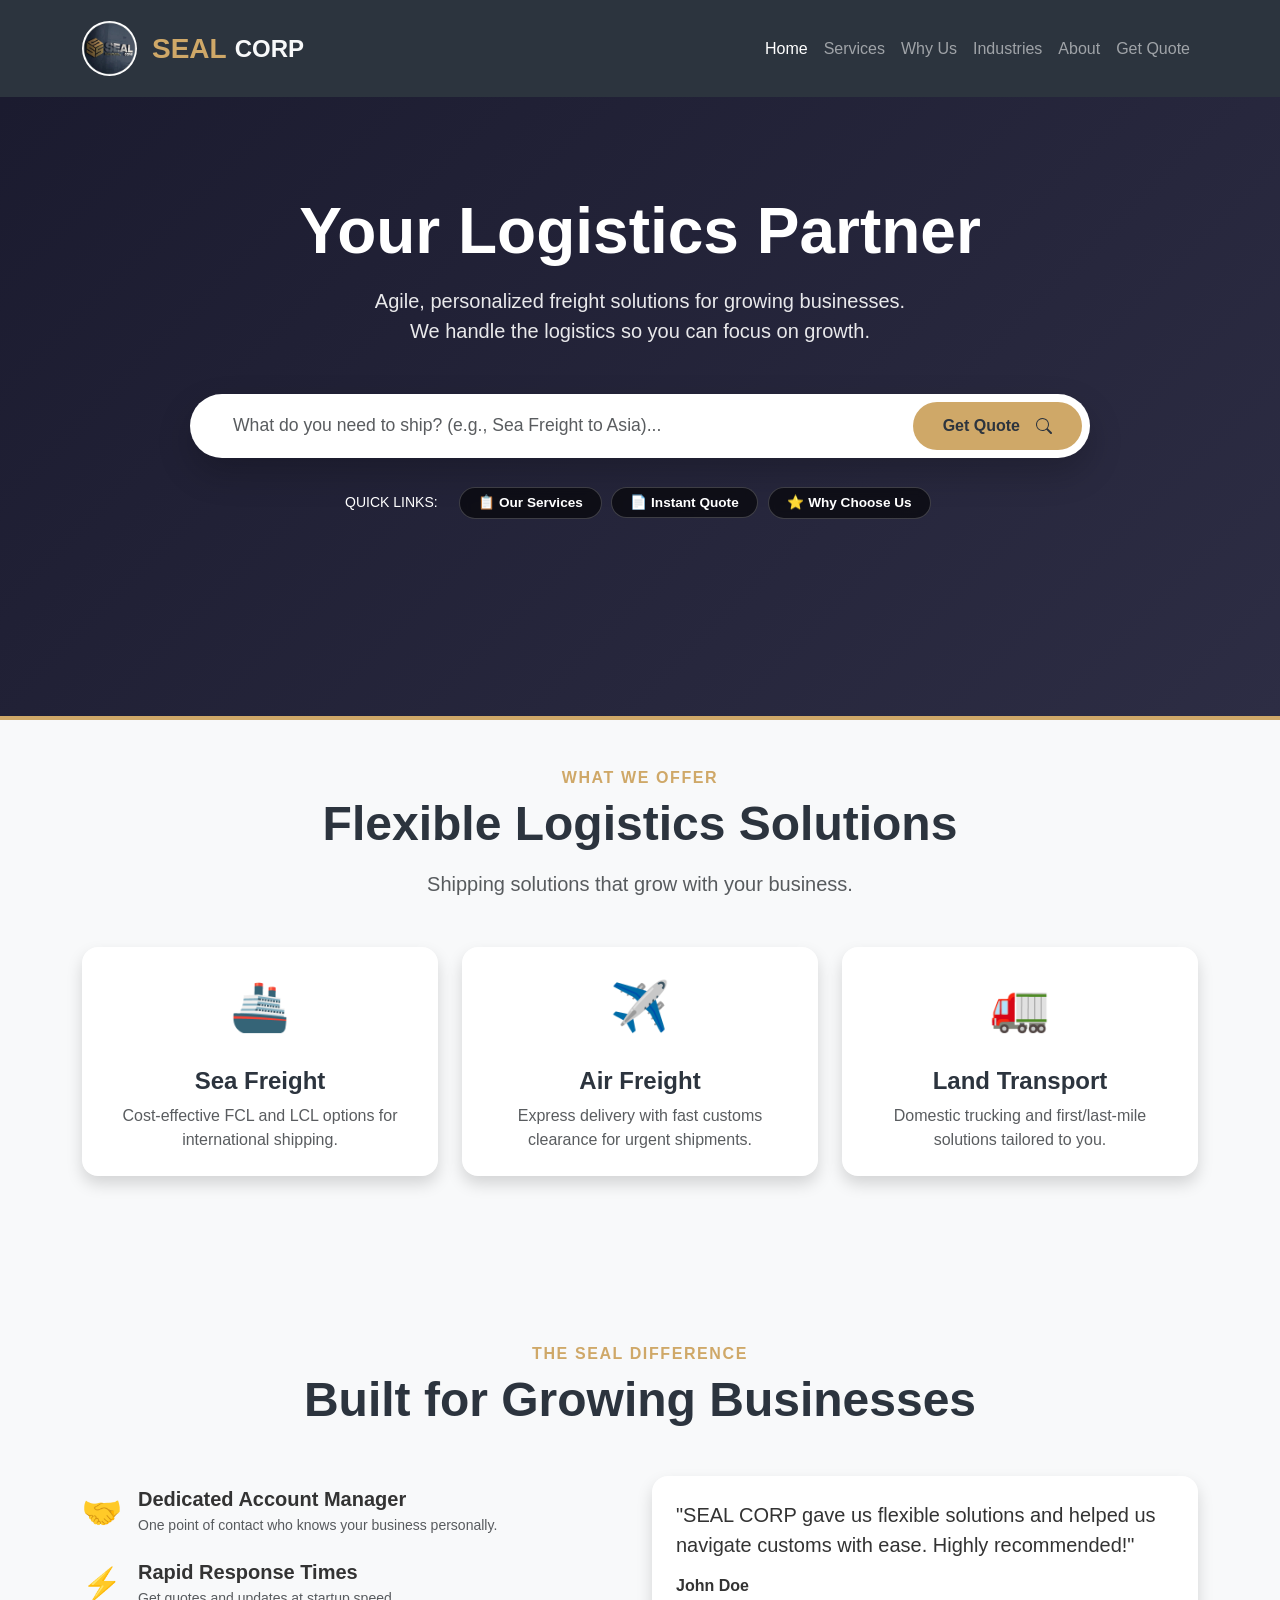
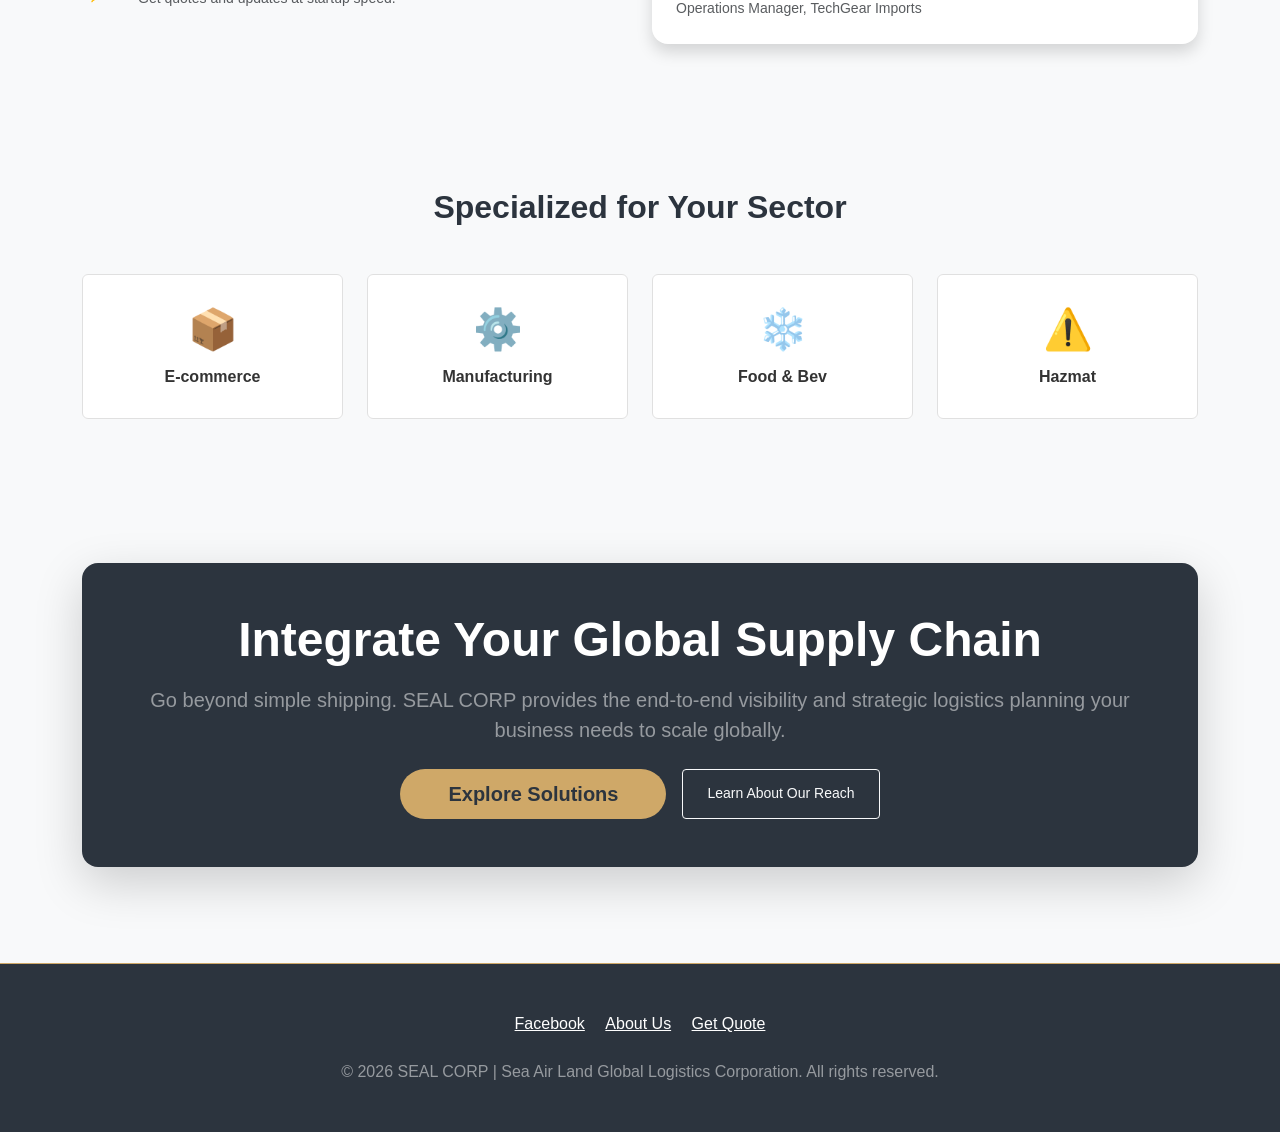
==== index.html @ 5badd935 "First upload of SEAL CORP website" ====
<!DOCTYPE html>
<html lang="en">
<head>
    <meta charset="UTF-8">
    <meta name="viewport" content="width=device-width, initial-scale=1.0">
    <title>SEAL CORP | Sea Air Land Global Logistics</title>
    
    <link href="https://cdn.jsdelivr.net/npm/bootstrap@5.3.0/dist/css/bootstrap.min.css" rel="stylesheet">
    <link rel="stylesheet" href="sealstyle.css">
    <link href="https://unpkg.com/aos@2.3.1/dist/aos.css" rel="stylesheet">
</head>
<body>

    <nav class="navbar navbar-expand-lg navbar-dark bg-seal-dark py-3 fixed-top" id="mainNav">
        <div class="container">
            <a class="navbar-brand fw-bold d-flex align-items-center" href="index.html">
                <img src="sealcorplogo.jpg" alt="SEAL Corp Logo">
                <span class="text-gold fs-3">SEAL</span> <span class="ms-2 text-light fs-4">CORP</span>
            </a>
            <button class="navbar-toggler" type="button" data-bs-toggle="collapse" data-bs-target="#navbarNav">
                <span class="navbar-toggler-icon"></span>
            </button>
            <div class="collapse navbar-collapse" id="navbarNav">
                <ul class="navbar-nav ms-auto">
                    <li class="nav-item"><a class="nav-link active" href="index.html">Home</a></li>
                    <li class="nav-item"><a class="nav-link" href="#services">Services</a></li>
                    <li class="nav-item"><a class="nav-link" href="#why-us">Why Us</a></li>
                    <li class="nav-item"><a class="nav-link" href="#industries">Industries</a></li>
                    <li class="nav-item"><a class="nav-link" href="about.html">About</a></li>
                    <li class="nav-item"><a class="nav-link" href="request.html">Get Quote</a></li>
                </ul>
            </div>
        </div>
    </nav>

    <header class="hero-section" style="min-height: 80vh; display: flex; align-items: center;">
        <div class="hero-particles"></div>
        <div class="container text-center">
            <h1 class="display-3 fw-bold mb-3 text-white" data-aos="fade-up" data-aos-duration="1000">Your  Logistics Partner</h1>
            <p class="lead mb-5 text-white" style="opacity: 0.9;" data-aos="fade-up" data-aos-delay="200">Agile, personalized freight solutions for growing businesses. <br> We handle the logistics so you can focus on growth.</p>
            
            <div class="hero-search-container" data-aos="zoom-in" data-aos-delay="400">
                <div class="search-box-wrapper">
                    <input type="text" class="form-control search-input" placeholder="What do you need to ship? (e.g., Sea Freight to Asia)...">
                    <button class="btn btn-gold btn-search" type="button" onclick="window.location.href='request.html'">
                        <span>Get Quote</span>
                        <svg xmlns="http://www.w3.org/2000/svg" width="16" height="16" fill="currentColor" viewBox="0 0 16 16" class="ms-2">
                            <path d="M11.742 10.344a6.5 6.5 0 1 0-1.397 1.398h-.001c.03.04.062.078.098.115l3.85 3.85a1 1 0 0 0 1.415-1.414l-3.85-3.85a1.007 1.007 0 0 0-.115-.1zM12 6.5a5.5 5.5 0 1 1-11 0 5.5 5.5 0 0 1 11 0z"/>
                        </svg>
                    </button>
                </div>
                
                <div class="popular-searches d-flex flex-wrap align-items-center justify-content-center mt-4" data-aos="fade-up" data-aos-delay="600">
                    <span class="quick-links-label small me-3">QUICK LINKS:</span>
                    <a href="#services" class="badge rounded-pill popular-pill">📋 Our Services</a>
                    <a href="request.html" class="badge rounded-pill popular-pill">📄 Instant Quote</a>
                    <a href="#why-us" class="badge rounded-pill popular-pill">⭐ Why Choose Us</a>
                </div>
            </div>
        </div>
    </header>

    <section id="services" class="container services-container mb-5 py-5">
        <div class="text-center mb-5" data-aos="fade-up">
            <h6 class="text-gold text-uppercase tracking-wide fw-bold mb-2">What We Offer</h6>
            <h2 class="fw-bold display-5" style="color: var(--seal-dark);">Flexible Logistics Solutions</h2>
            <p class="text-muted fs-5 mt-3">Shipping solutions that grow with your business.</p>
        </div>
        
        <div class="row text-center g-4">
            <div class="col-md-4 mb-4" data-aos="fade-up" data-aos-delay="100">
                <div class="card h-100 border-0 shadow service-card p-4 bg-white">
                    <div class="service-icon-wrapper">
                        <div class="service-icon">🚢</div>
                        <div class="service-icon-bg"></div>
                    </div>
                    <h4 class="card-title fw-bold mt-4" style="color: var(--seal-dark);">Sea Freight</h4>
                    <p class="card-text text-muted">Cost-effective FCL and LCL options for international shipping.</p>
                </div>
            </div>
            <div class="col-md-4 mb-4" data-aos="fade-up" data-aos-delay="200">
                <div class="card h-100 border-0 shadow service-card p-4 bg-white">
                    <div class="service-icon-wrapper">
                        <div class="service-icon">✈️</div>
                        <div class="service-icon-bg"></div>
                    </div>
                    <h4 class="card-title fw-bold mt-4" style="color: var(--seal-dark);">Air Freight</h4>
                    <p class="card-text text-muted">Express delivery with fast customs clearance for urgent shipments.</p>
                </div>
            </div>
            <div class="col-md-4 mb-4" data-aos="fade-up" data-aos-delay="300">
                <div class="card h-100 border-0 shadow service-card p-4 bg-white">
                    <div class="service-icon-wrapper">
                        <div class="service-icon">🚛</div>
                        <div class="service-icon-bg"></div>
                    </div>
                    <h4 class="card-title fw-bold mt-4" style="color: var(--seal-dark);">Land Transport</h4>
                    <p class="card-text text-muted">Domestic trucking and first/last-mile solutions tailored to you.</p>
                </div>
            </div>
        </div>
    </section>

    <section id="why-us" class="py-5 mb-5 bg-light">
        <div class="container">
            <div class="text-center mb-5" data-aos="fade-up">
                <h6 class="text-gold text-uppercase tracking-wide fw-bold mb-2">The SEAL Difference</h6>
                <h2 class="fw-bold display-5" style="color: var(--seal-dark);">Built for Growing Businesses</h2>
            </div>
            
            <div class="row g-4 align-items-center">
                <div class="col-lg-6">
                    <div class="why-item mb-4" data-aos="fade-right" data-aos-delay="100">
                        <div class="d-flex align-items-center">
                            <div class="why-icon fs-2 me-3">🤝</div>
                            <div>
                                <h5 class="fw-bold mb-1">Dedicated Account Manager</h5>
                                <p class="text-muted mb-0 small">One point of contact who knows your business personally.</p>
                            </div>
                        </div>
                    </div>
                    <div class="why-item mb-4" data-aos="fade-right" data-aos-delay="200">
                        <div class="d-flex align-items-center">
                            <div class="why-icon fs-2 me-3">⚡</div>
                            <div>
                                <h5 class="fw-bold mb-1">Rapid Response Times</h5>
                                <p class="text-muted mb-0 small">Get quotes and updates at startup speed.</p>
                            </div>
                        </div>
                    </div>
                </div>
                <div class="col-lg-6" data-aos="fade-left">
                    <div class="testimonial-card bg-white p-4 rounded-4 shadow">
                        <p class="lead italic">"SEAL CORP gave us flexible solutions and helped us navigate customs with ease. Highly recommended!"</p>
                        <h6 class="fw-bold mb-0 mt-3">John Doe</h6>
                        <small class="text-muted">Operations Manager, TechGear Imports</small>
                    </div>
                </div>
            </div>
        </div>
    </section>

    <section id="industries" class="container py-5 mb-5">
        <div class="text-center mb-5" data-aos="fade-up">
            <h2 class="fw-bold" style="color: var(--seal-dark);">Specialized for Your Sector</h2>
        </div>
        <div class="row g-4">
            <div class="col-md-3" data-aos="fade-up" data-aos-delay="100">
                <div class="p-4 bg-white border rounded text-center h-100 industry-card">
                    <div class="fs-1 mb-2">📦</div>
                    <h6 class="fw-bold">E-commerce</h6>
                </div>
            </div>
            <div class="col-md-3" data-aos="fade-up" data-aos-delay="200">
                <div class="p-4 bg-white border rounded text-center h-100 industry-card">
                    <div class="fs-1 mb-2">⚙️</div>
                    <h6 class="fw-bold">Manufacturing</h6>
                </div>
            </div>
            <div class="col-md-3" data-aos="fade-up" data-aos-delay="300">
                <div class="p-4 bg-white border rounded text-center h-100 industry-card">
                    <div class="fs-1 mb-2">❄️</div>
                    <h6 class="fw-bold">Food & Bev</h6>
                </div>
            </div>
            <div class="col-md-3" data-aos="fade-up" data-aos-delay="400">
                <div class="p-4 bg-white border rounded text-center h-100 industry-card">
                    <div class="fs-1 mb-2">⚠️</div>
                    <h6 class="fw-bold">Hazmat</h6>
                </div>
            </div>
        </div>
    </section>

    <section class="container py-5 mb-5">
        <div class="bg-seal-dark text-white p-5 rounded-4 text-center shadow-lg" data-aos="zoom-in">
            <h2 class="fw-bold display-5 mb-3">Integrate Your Global Supply Chain</h2>
            <p class="lead mb-4 text-white-50">Go beyond simple shipping. SEAL CORP provides the end-to-end visibility and strategic logistics planning your business needs to scale globally.</p>
            <div class="d-flex gap-3 justify-content-center flex-wrap">
                <a href="request.html" class="btn btn-gold btn-lg px-5">Explore Solutions</a>
                <a href="about.html" class="btn btn-outline-light btn-sm px-4 d-flex align-items-center">Learn About Our Reach</a>
            </div>
        </div>
    </section>

    <footer class="bg-seal-dark text-white py-5 border-top" style="border-color: var(--seal-gold) !important;">
        <div class="container text-center">
            <div class="mb-4">
                <a href="https://www.facebook.com/profile.php?id=61558615297656" target="_blank" class="text-white mx-2">Facebook</a>
                <a href="about.html" class="text-white mx-2">About Us</a>
                <a href="request.html" class="text-white mx-2">Get Quote</a>
            </div>
            <p class="mb-0 text-white-50">&copy; 2026 SEAL CORP | Sea Air Land Global Logistics Corporation. All rights reserved.</p>
        </div>
    </footer>

    <script src="https://cdn.jsdelivr.net/npm/bootstrap@5.3.0/dist/js/bootstrap.bundle.min.js"></script>
    <script src="https://unpkg.com/aos@2.3.1/dist/aos.js"></script>
    <script>
        AOS.init({ duration: 800, once: true });
        
        window.addEventListener('scroll', () => {
            const nav = document.getElementById('mainNav');
            if (window.scrollY > 50) {
                nav.style.backgroundColor = "rgba(44, 52, 62, 0.95)";
                nav.style.backdropFilter = "blur(10px)";
            } else {
                nav.style.backgroundColor = "transparent";
            }
        });
    </script>
</body>
</html>
---- sealstyle.css ----
/* =========================================
   1. CORE BRAND & GLOBAL STYLES
   ========================================= */
:root {
    --seal-gold: #cfa868;
    --seal-dark: #2c343e;
    --seal-silver: #e0e0e0;
    --seal-bg: #f8f9fa;
}

body {
    font-family: 'Segoe UI', Tahoma, Geneva, Verdana, sans-serif;
    background-color: var(--seal-bg);
    color: #333;
}

.bg-seal-dark { background-color: var(--seal-dark) !important; }
.text-gold { color: var(--seal-gold) !important; }

/* Buttons */
.btn-gold {
    background-color: var(--seal-gold);
    color: var(--seal-dark);
    font-weight: bold;
    border: none;
    border-radius: 50px;
    padding: 10px 25px;
    transition: all 0.3s ease;
}

.btn-gold:hover {
    background-color: #b89255;
    color: var(--seal-dark);
    transform: translateY(-2px);
}

/* Navigation */
.navbar-brand img {
    height: 55px; 
    margin-right: 15px;
    border-radius: 50%;
}

/* =========================================
   2. HERO & SEARCH SECTION (Consolidated)
   ========================================= */
.hero-section {
    position: relative;
    min-height: 80vh;
    display: flex;
    align-items: center;
    justify-content: center;
    background: linear-gradient(135deg, #1a1a2e 0%, #2d2d44 100%);
    border-bottom: 4px solid var(--seal-gold);
    color: white;
}

.hero-search-container {
    max-width: 900px;
    margin: 0 auto;
}

.search-box-wrapper {
    background-color: white;
    padding: 8px;
    border-radius: 80px;
    box-shadow: 0 15px 35px rgba(0,0,0,0.2);
    display: flex;
    align-items: center;
}

.search-box-wrapper input {
    border: none;
    box-shadow: none;
    padding-left: 35px;
    font-size: 1.1rem;
    flex: 1;
}

.btn-search {
    background-color: var(--seal-gold);
    color: var(--seal-dark);
    border: none;
    border-radius: 60px;
    padding: 12px 30px;
    font-weight: 700;
    display: flex;
    align-items: center;
    gap: 8px;
}

/* Quick Links (Popular Searches) */
.popular-pill {
    background-color: rgba(0, 0, 0, 0.6);
    color: white !important;
    border: 1px solid rgba(255, 255, 255, 0.2);
    text-decoration: none;
    padding: 8px 18px;
    margin: 5px;
    font-size: 0.85rem;
    font-weight: 600;
    border-radius: 50px;
    transition: all 0.3s ease;
    backdrop-filter: blur(5px);
}

.popular-pill:hover {
    background-color: var(--seal-gold);
    color: var(--seal-dark) !important;
}

/* =========================================
   3. SHARED COMPONENT STYLES
   ========================================= */

/* Service Cards */
.service-card {
    transition: all 0.3s ease;
    border-radius: 16px;
    border-top: 4px solid var(--seal-gold);
}

.service-card:hover {
    transform: translateY(-10px);
    box-shadow: 0 20px 40px rgba(0, 0, 0, 0.1) !important;
}

.service-icon {
    font-size: 3rem;
    color: var(--seal-gold);
}

/* Industry Cards */
.industry-card {
    transition: all 0.3s ease;
    border: 1px solid #e0e0e0 !important;
}

.industry-card:hover {
    border-color: var(--seal-gold) !important;
    background-color: #fff;
    transform: translateY(-5px);
}

/* Process Section */
.step-number {
    width: 50px;
    height: 50px;
    background: var(--seal-gold);
    color: var(--seal-dark);
    border-radius: 50%;
    display: flex;
    align-items: center;
    justify-content: center;
    font-weight: 800;
    margin: 0 auto 1rem;
}

/* Forms (Request Page) */
.inquiry-section {
    background-color: white;
    border-radius: 12px;
    box-shadow: 0 10px 30px rgba(0,0,0,0.05);
    border-left: 5px solid var(--seal-gold);
}

/* =========================================
   4. ANIMATIONS & UTILITIES
   ========================================= */
@keyframes fadeInUp {
    from { opacity: 0; transform: translateY(30px); }
    to { opacity: 1; transform: translateY(0); }
}

.animate-fade-up {
    animation: fadeInUp 0.8s ease forwards;
    opacity: 0; 
}

.delay-1 { animation-delay: 0.2s; }
.delay-2 { animation-delay: 0.4s; }

.tracking-wide { letter-spacing: 0.1em; }
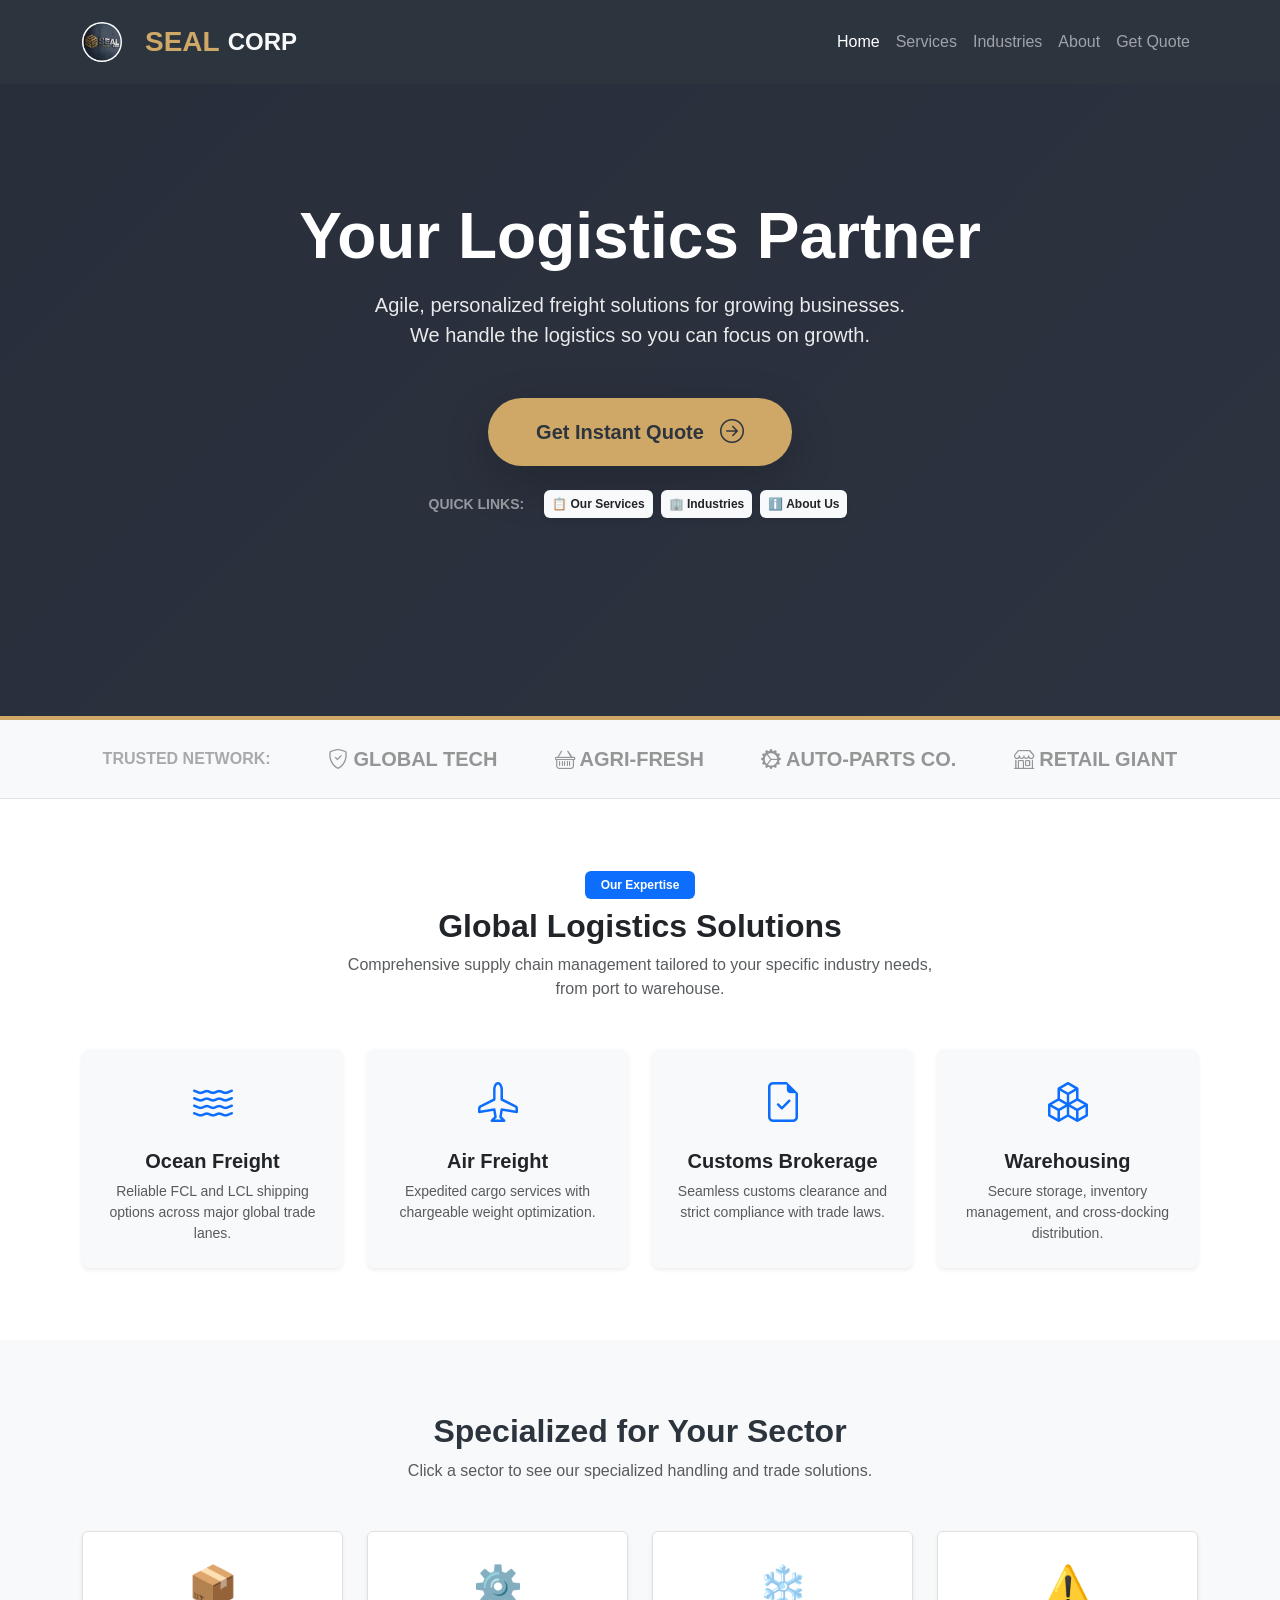
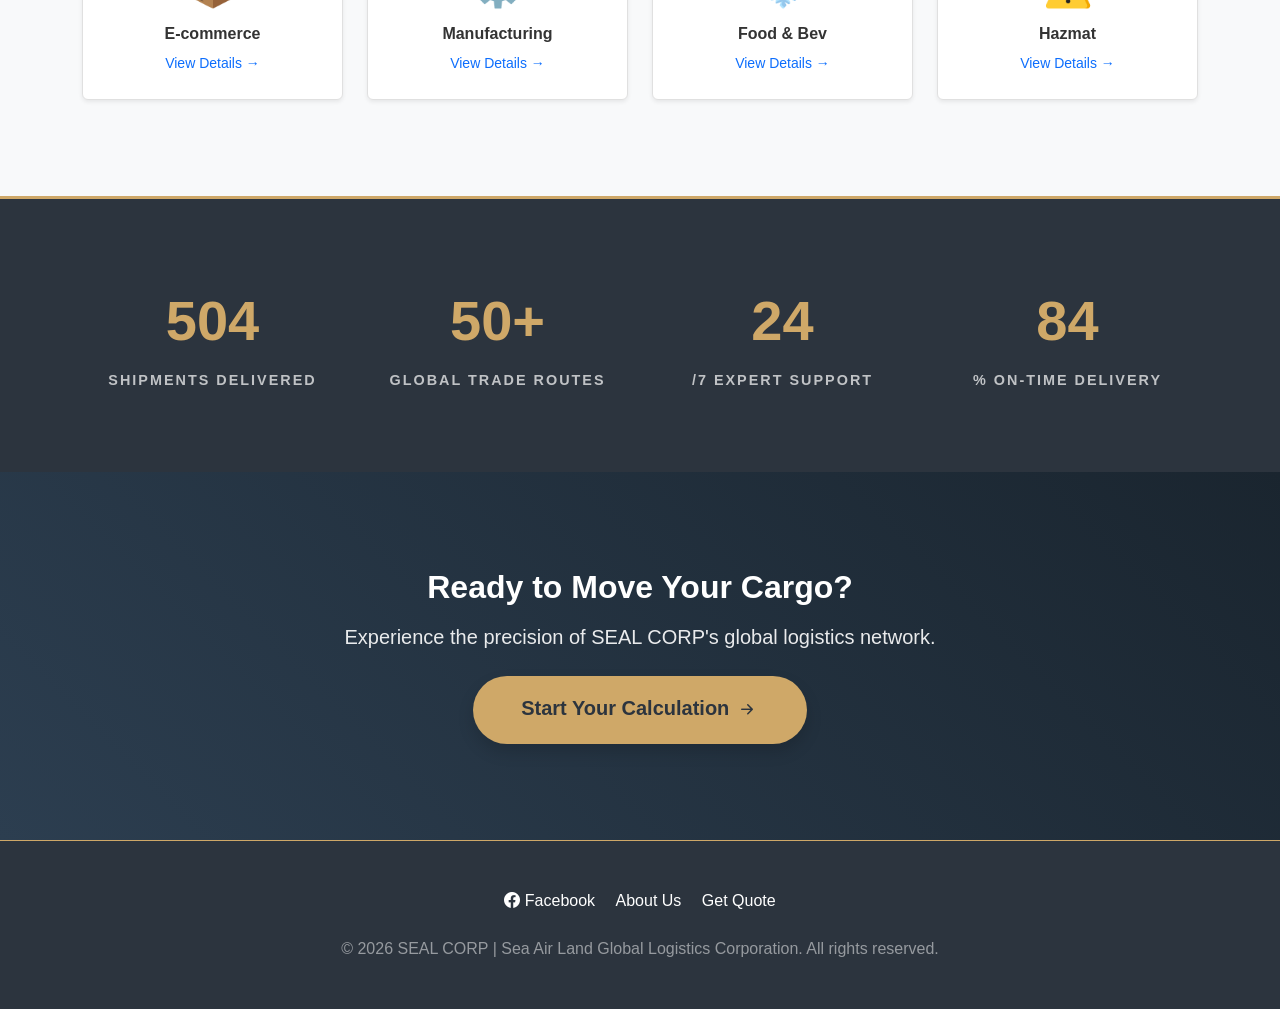
==== commit 236142ad: "Polished UI, updated local image paths, and added media folders" ====
--- a/index.html
+++ b/index.html
@@ -6,16 +6,18 @@
     <title>SEAL CORP | Sea Air Land Global Logistics</title>
     
     <link href="https://cdn.jsdelivr.net/npm/bootstrap@5.3.0/dist/css/bootstrap.min.css" rel="stylesheet">
+    <link rel="stylesheet" href="https://cdn.jsdelivr.net/npm/bootstrap-icons@1.11.1/font/bootstrap-icons.css">
+    <link href="https://unpkg.com/aos@2.3.1/dist/aos.css" rel="stylesheet">
+    
     <link rel="stylesheet" href="sealstyle.css">
-    <link href="https://unpkg.com/aos@2.3.1/dist/aos.css" rel="stylesheet">
 </head>
 <body>
 
     <nav class="navbar navbar-expand-lg navbar-dark bg-seal-dark py-3 fixed-top" id="mainNav">
         <div class="container">
             <a class="navbar-brand fw-bold d-flex align-items-center" href="index.html">
-                <img src="sealcorplogo.jpg" alt="SEAL Corp Logo">
-                <span class="text-gold fs-3">SEAL</span> <span class="ms-2 text-light fs-4">CORP</span>
+                <img src="sealcorplogo.jpg" alt="SEAL Corp Logo" style="height: 40px;">
+                <span class="text-gold fs-3 ms-2">SEAL</span> <span class="ms-2 text-light fs-4">CORP</span>
             </a>
             <button class="navbar-toggler" type="button" data-bs-toggle="collapse" data-bs-target="#navbarNav">
                 <span class="navbar-toggler-icon"></span>
@@ -24,7 +26,6 @@
                 <ul class="navbar-nav ms-auto">
                     <li class="nav-item"><a class="nav-link active" href="index.html">Home</a></li>
                     <li class="nav-item"><a class="nav-link" href="#services">Services</a></li>
-                    <li class="nav-item"><a class="nav-link" href="#why-us">Why Us</a></li>
                     <li class="nav-item"><a class="nav-link" href="#industries">Industries</a></li>
                     <li class="nav-item"><a class="nav-link" href="about.html">About</a></li>
                     <li class="nav-item"><a class="nav-link" href="request.html">Get Quote</a></li>
@@ -33,172 +34,334 @@
         </div>
     </nav>
 
-    <header class="hero-section" style="min-height: 80vh; display: flex; align-items: center;">
-        <div class="hero-particles"></div>
-        <div class="container text-center">
-            <h1 class="display-3 fw-bold mb-3 text-white" data-aos="fade-up" data-aos-duration="1000">Your  Logistics Partner</h1>
-            <p class="lead mb-5 text-white" style="opacity: 0.9;" data-aos="fade-up" data-aos-delay="200">Agile, personalized freight solutions for growing businesses. <br> We handle the logistics so you can focus on growth.</p>
+    <header class="hero-section">
+        <video autoplay loop muted playsinline class="hero-video">
+            <source src="videos/cargovid.mp4" type="video/mp4">
+        </video>
+        <div class="video-overlay"></div>
+
+        <div class="container text-center hero-content">
+            <h1 class="display-3 fw-bold mb-3 text-white" data-aos="fade-up" data-aos-duration="1000">Your Logistics Partner</h1>
+            <p class="lead mb-5 text-white" style="opacity: 0.9;" data-aos="fade-up" data-aos-delay="200">
+                Agile, personalized freight solutions for growing businesses. <br> We handle the logistics so you can focus on growth.
+            </p>
             
             <div class="hero-search-container" data-aos="zoom-in" data-aos-delay="400">
-                <div class="search-box-wrapper">
-                    <input type="text" class="form-control search-input" placeholder="What do you need to ship? (e.g., Sea Freight to Asia)...">
-                    <button class="btn btn-gold btn-search" type="button" onclick="window.location.href='request.html'">
-                        <span>Get Quote</span>
-                        <svg xmlns="http://www.w3.org/2000/svg" width="16" height="16" fill="currentColor" viewBox="0 0 16 16" class="ms-2">
-                            <path d="M11.742 10.344a6.5 6.5 0 1 0-1.397 1.398h-.001c.03.04.062.078.098.115l3.85 3.85a1 1 0 0 0 1.415-1.414l-3.85-3.85a1.007 1.007 0 0 0-.115-.1zM12 6.5a5.5 5.5 0 1 1-11 0 5.5 5.5 0 0 1 11 0z"/>
-                        </svg>
+                <div class="d-flex justify-content-center">
+                    <button class="btn btn-gold btn-lg px-5 py-3 fw-bold shadow-lg rounded-pill d-flex align-items-center" 
+                            type="button" 
+                            onclick="window.location.href='request.html'"
+                            style="font-size: 1.25rem; transition: all 0.3s ease; border: none;">
+                        <span>Get Instant Quote</span>
+                        <i class="bi bi-arrow-right-circle ms-3 fs-4"></i>
                     </button>
                 </div>
                 
                 <div class="popular-searches d-flex flex-wrap align-items-center justify-content-center mt-4" data-aos="fade-up" data-aos-delay="600">
-                    <span class="quick-links-label small me-3">QUICK LINKS:</span>
-                    <a href="#services" class="badge rounded-pill popular-pill">📋 Our Services</a>
-                    <a href="request.html" class="badge rounded-pill popular-pill">📄 Instant Quote</a>
-                    <a href="#why-us" class="badge rounded-pill popular-pill">⭐ Why Choose Us</a>
+                    <span class="small me-3 text-white-50 fw-bold">QUICK LINKS:</span>
+                    <a href="#services" class="badge bg-light text-dark text-decoration-none p-2 mx-1 shadow-sm">📋 Our Services</a>
+                    <a href="#industries" class="badge bg-light text-dark text-decoration-none p-2 mx-1 shadow-sm">🏢 Industries</a>
+                    <a href="about.html" class="badge bg-light text-dark text-decoration-none p-2 mx-1 shadow-sm">ℹ️ About Us</a>
                 </div>
             </div>
         </div>
     </header>
 
-    <section id="services" class="container services-container mb-5 py-5">
-        <div class="text-center mb-5" data-aos="fade-up">
-            <h6 class="text-gold text-uppercase tracking-wide fw-bold mb-2">What We Offer</h6>
-            <h2 class="fw-bold display-5" style="color: var(--seal-dark);">Flexible Logistics Solutions</h2>
-            <p class="text-muted fs-5 mt-3">Shipping solutions that grow with your business.</p>
-        </div>
-        
-        <div class="row text-center g-4">
-            <div class="col-md-4 mb-4" data-aos="fade-up" data-aos-delay="100">
-                <div class="card h-100 border-0 shadow service-card p-4 bg-white">
-                    <div class="service-icon-wrapper">
-                        <div class="service-icon">🚢</div>
-                        <div class="service-icon-bg"></div>
+    <section class="py-4 bg-light border-bottom">
+        <div class="container">
+            <div class="d-flex flex-wrap justify-content-around align-items-center opacity-50">
+                <h6 class="fw-bold text-muted mb-0">TRUSTED NETWORK:</h6>
+                <span class="fs-5 fw-bold ms-3"><i class="bi bi-shield-check"></i> GLOBAL TECH</span>
+                <span class="fs-5 fw-bold ms-3"><i class="bi bi-basket"></i> AGRI-FRESH</span>
+                <span class="fs-5 fw-bold ms-3"><i class="bi bi-gear-wide-connected"></i> AUTO-PARTS CO.</span>
+                <span class="fs-5 fw-bold ms-3"><i class="bi bi-shop"></i> RETAIL GIANT</span>
+            </div>
+        </div>
+    </section>
+
+    <section class="py-5 bg-white" id="services">
+        <div class="container py-4">
+            <div class="text-center mb-5" data-aos="fade-up">
+                <span class="badge bg-primary px-3 py-2 mb-2">Our Expertise</span>
+                <h2 class="fw-bold" style="color: #212529;">Global Logistics Solutions</h2>
+                <p class="text-muted mx-auto" style="max-width: 600px;">
+                    Comprehensive supply chain management tailored to your specific industry needs, from port to warehouse.
+                </p>
+            </div>
+
+            <div class="row g-4">
+                <div class="col-md-6 col-lg-3" data-aos="fade-up" data-aos-delay="100">
+                    <div class="card service-card h-100 p-4 text-center border-0 shadow-sm bg-light">
+                        <i class="bi bi-water service-icon text-primary fs-1 mb-3"></i>
+                        <h5 class="fw-bold">Ocean Freight</h5>
+                        <p class="small text-muted mb-0">Reliable FCL and LCL shipping options across major global trade lanes.</p>
                     </div>
-                    <h4 class="card-title fw-bold mt-4" style="color: var(--seal-dark);">Sea Freight</h4>
-                    <p class="card-text text-muted">Cost-effective FCL and LCL options for international shipping.</p>
-                </div>
-            </div>
-            <div class="col-md-4 mb-4" data-aos="fade-up" data-aos-delay="200">
-                <div class="card h-100 border-0 shadow service-card p-4 bg-white">
-                    <div class="service-icon-wrapper">
-                        <div class="service-icon">✈️</div>
-                        <div class="service-icon-bg"></div>
+                </div>
+                <div class="col-md-6 col-lg-3" data-aos="fade-up" data-aos-delay="200">
+                    <div class="card service-card h-100 p-4 text-center border-0 shadow-sm bg-light">
+                        <i class="bi bi-airplane service-icon text-primary fs-1 mb-3"></i>
+                        <h5 class="fw-bold">Air Freight</h5>
+                        <p class="small text-muted mb-0">Expedited cargo services with chargeable weight optimization.</p>
                     </div>
-                    <h4 class="card-title fw-bold mt-4" style="color: var(--seal-dark);">Air Freight</h4>
-                    <p class="card-text text-muted">Express delivery with fast customs clearance for urgent shipments.</p>
-                </div>
-            </div>
-            <div class="col-md-4 mb-4" data-aos="fade-up" data-aos-delay="300">
-                <div class="card h-100 border-0 shadow service-card p-4 bg-white">
-                    <div class="service-icon-wrapper">
-                        <div class="service-icon">🚛</div>
-                        <div class="service-icon-bg"></div>
+                </div>
+                <div class="col-md-6 col-lg-3" data-aos="fade-up" data-aos-delay="300">
+                    <div class="card service-card h-100 p-4 text-center border-0 shadow-sm bg-light">
+                        <i class="bi bi-file-earmark-check service-icon text-primary fs-1 mb-3"></i>
+                        <h5 class="fw-bold">Customs Brokerage</h5>
+                        <p class="small text-muted mb-0">Seamless customs clearance and strict compliance with trade laws.</p>
                     </div>
-                    <h4 class="card-title fw-bold mt-4" style="color: var(--seal-dark);">Land Transport</h4>
-                    <p class="card-text text-muted">Domestic trucking and first/last-mile solutions tailored to you.</p>
-                </div>
-            </div>
-        </div>
-    </section>
-
-    <section id="why-us" class="py-5 mb-5 bg-light">
-        <div class="container">
-            <div class="text-center mb-5" data-aos="fade-up">
-                <h6 class="text-gold text-uppercase tracking-wide fw-bold mb-2">The SEAL Difference</h6>
-                <h2 class="fw-bold display-5" style="color: var(--seal-dark);">Built for Growing Businesses</h2>
-            </div>
-            
-            <div class="row g-4 align-items-center">
-                <div class="col-lg-6">
-                    <div class="why-item mb-4" data-aos="fade-right" data-aos-delay="100">
-                        <div class="d-flex align-items-center">
-                            <div class="why-icon fs-2 me-3">🤝</div>
-                            <div>
-                                <h5 class="fw-bold mb-1">Dedicated Account Manager</h5>
-                                <p class="text-muted mb-0 small">One point of contact who knows your business personally.</p>
-                            </div>
-                        </div>
+                </div>
+                <div class="col-md-6 col-lg-3" data-aos="fade-up" data-aos-delay="400">
+                    <div class="card service-card h-100 p-4 text-center border-0 shadow-sm bg-light">
+                        <i class="bi bi-boxes service-icon text-primary fs-1 mb-3"></i>
+                        <h5 class="fw-bold">Warehousing</h5>
+                        <p class="small text-muted mb-0">Secure storage, inventory management, and cross-docking distribution.</p>
                     </div>
-                    <div class="why-item mb-4" data-aos="fade-right" data-aos-delay="200">
-                        <div class="d-flex align-items-center">
-                            <div class="why-icon fs-2 me-3">⚡</div>
-                            <div>
-                                <h5 class="fw-bold mb-1">Rapid Response Times</h5>
-                                <p class="text-muted mb-0 small">Get quotes and updates at startup speed.</p>
-                            </div>
-                        </div>
-                    </div>
-                </div>
-                <div class="col-lg-6" data-aos="fade-left">
-                    <div class="testimonial-card bg-white p-4 rounded-4 shadow">
-                        <p class="lead italic">"SEAL CORP gave us flexible solutions and helped us navigate customs with ease. Highly recommended!"</p>
-                        <h6 class="fw-bold mb-0 mt-3">John Doe</h6>
-                        <small class="text-muted">Operations Manager, TechGear Imports</small>
-                    </div>
-                </div>
-            </div>
-        </div>
-    </section>
-
-    <section id="industries" class="container py-5 mb-5">
+                </div>
+            </div>
+        </div>
+    </section>
+
+    
+
+    <section id="industries" class="container py-5 mb-5 mt-4">
         <div class="text-center mb-5" data-aos="fade-up">
             <h2 class="fw-bold" style="color: var(--seal-dark);">Specialized for Your Sector</h2>
-        </div>
+            <p class="text-muted">Click a sector to see our specialized handling and trade solutions.</p>
+        </div>
+        
         <div class="row g-4">
             <div class="col-md-3" data-aos="fade-up" data-aos-delay="100">
-                <div class="p-4 bg-white border rounded text-center h-100 industry-card">
+                <div class="p-4 bg-white border rounded text-center h-100 industry-card shadow-sm" 
+                     data-bs-toggle="modal" 
+                     data-bs-target="#ecommerceModal">
                     <div class="fs-1 mb-2">📦</div>
                     <h6 class="fw-bold">E-commerce</h6>
-                </div>
-            </div>
+                    <small class="text-primary">View Details &rarr;</small>
+                </div>
+            </div>
+
             <div class="col-md-3" data-aos="fade-up" data-aos-delay="200">
-                <div class="p-4 bg-white border rounded text-center h-100 industry-card">
+                <div class="p-4 bg-white border rounded text-center h-100 industry-card shadow-sm" 
+                     data-bs-toggle="modal" 
+                     data-bs-target="#mfgModal">
                     <div class="fs-1 mb-2">⚙️</div>
                     <h6 class="fw-bold">Manufacturing</h6>
-                </div>
-            </div>
+                    <small class="text-primary">View Details &rarr;</small>
+                </div>
+            </div>
+
             <div class="col-md-3" data-aos="fade-up" data-aos-delay="300">
-                <div class="p-4 bg-white border rounded text-center h-100 industry-card">
+                <div class="p-4 bg-white border rounded text-center h-100 industry-card shadow-sm" 
+                     data-bs-toggle="modal" 
+                     data-bs-target="#foodModal">
                     <div class="fs-1 mb-2">❄️</div>
                     <h6 class="fw-bold">Food & Bev</h6>
-                </div>
-            </div>
+                    <small class="text-primary">View Details &rarr;</small>
+                </div>
+            </div>
+
             <div class="col-md-3" data-aos="fade-up" data-aos-delay="400">
-                <div class="p-4 bg-white border rounded text-center h-100 industry-card">
+                <div class="p-4 bg-white border rounded text-center h-100 industry-card shadow-sm" 
+                     data-bs-toggle="modal" 
+                     data-bs-target="#hazmatModal">
                     <div class="fs-1 mb-2">⚠️</div>
                     <h6 class="fw-bold">Hazmat</h6>
-                </div>
-            </div>
-        </div>
-    </section>
-
-    <section class="container py-5 mb-5">
-        <div class="bg-seal-dark text-white p-5 rounded-4 text-center shadow-lg" data-aos="zoom-in">
-            <h2 class="fw-bold display-5 mb-3">Integrate Your Global Supply Chain</h2>
-            <p class="lead mb-4 text-white-50">Go beyond simple shipping. SEAL CORP provides the end-to-end visibility and strategic logistics planning your business needs to scale globally.</p>
-            <div class="d-flex gap-3 justify-content-center flex-wrap">
-                <a href="request.html" class="btn btn-gold btn-lg px-5">Explore Solutions</a>
-                <a href="about.html" class="btn btn-outline-light btn-sm px-4 d-flex align-items-center">Learn About Our Reach</a>
-            </div>
+                    <small class="text-primary">View Details &rarr;</small>
+                </div>
+            </div>
+        </div>
+    </section>
+
+    <section class="stats-section">
+        <div class="container">
+            <div class="row g-4 text-center">
+                <div class="col-md-3" data-aos="fade-up">
+                    <span class="stat-number" data-target="1200">0</span>
+                    <span class="stat-label">Shipments Delivered</span>
+                </div>
+                <div class="col-md-3" data-aos="fade-up" data-aos-delay="100">
+                    <span class="stat-number" data-target="50">0</span>
+                    <span class="stat-label">Global Trade Routes</span>
+                </div>
+                <div class="col-md-3" data-aos="fade-up" data-aos-delay="200">
+                    <span class="stat-number" data-target="24">0</span>
+                    <span class="stat-label">/7 Expert Support</span>
+                </div>
+                <div class="col-md-3" data-aos="fade-up" data-aos-delay="300">
+                    <span class="stat-number" data-target="99">0</span>
+                    <span class="stat-label">% On-Time Delivery</span>
+                </div>
+            </div>
+        </div>
+    </section>
+
+    <section class="py-5 text-white" style="background: linear-gradient(45deg, #2c3e50, #1a252f);">
+        <div class="container text-center py-5" data-aos="zoom-in">
+            <h2 class="fw-bold mb-3">Ready to Move Your Cargo?</h2>
+            <p class="lead mb-4" style="opacity: 0.9;">Experience the precision of SEAL CORP's global logistics network.</p>
+            <a href="request.html" class="btn btn-gold btn-lg px-5 py-3 rounded-pill shadow fw-bold" style="transition: all 0.3s ease;">
+                Start Your Calculation <i class="bi bi-arrow-right-short fs-4 align-middle"></i>
+            </a>
         </div>
     </section>
 
     <footer class="bg-seal-dark text-white py-5 border-top" style="border-color: var(--seal-gold) !important;">
         <div class="container text-center">
             <div class="mb-4">
-                <a href="https://www.facebook.com/profile.php?id=61558615297656" target="_blank" class="text-white mx-2">Facebook</a>
-                <a href="about.html" class="text-white mx-2">About Us</a>
-                <a href="request.html" class="text-white mx-2">Get Quote</a>
+                <a href="https://www.facebook.com/profile.php?id=61558615297656" target="_blank" class="text-white mx-2 text-decoration-none hover-gold"><i class="bi bi-facebook"></i> Facebook</a>
+                <a href="about.html" class="text-white mx-2 text-decoration-none hover-gold">About Us</a>
+                <a href="request.html" class="text-white mx-2 text-decoration-none hover-gold">Get Quote</a>
             </div>
             <p class="mb-0 text-white-50">&copy; 2026 SEAL CORP | Sea Air Land Global Logistics Corporation. All rights reserved.</p>
         </div>
     </footer>
+
+    <div class="modal fade" id="ecommerceModal" tabindex="-1" aria-hidden="true">
+        <div class="modal-dialog modal-lg modal-dialog-centered">
+            <div class="modal-content">
+                <div class="modal-header border-0">
+                    <h5 class="modal-title fw-bold">E-commerce Logistics Solutions</h5>
+                    <button type="button" class="btn-close" data-bs-dismiss="modal" aria-label="Close"></button>
+                </div>
+                <div class="modal-body p-4 text-start">
+                    <img src="pictures/warehouseauto.jpg" class="modal-industry-img rounded shadow-sm w-100 mb-3" alt="E-commerce">
+                    <h6 class="fw-bold text-primary">Precision Last-Mile Delivery</h6>
+                    <p class="text-muted">In the fast-paced world of online retail, timing is everything. SEAL CORP provides specialized warehousing and cross-docking solutions to ensure your customers get their orders on time, every time.</p>
+                    <ul class="small text-muted">
+                        <li>Real-time inventory tracking and management.</li>
+                        <li>Automated labeling and customs documentation.</li>
+                        <li>Scalable storage for seasonal peaks like 11.11.</li>
+                    </ul>
+                </div>
+                <div class="modal-footer border-0">
+                    <button type="button" class="btn btn-secondary" data-bs-dismiss="modal">Close</button>
+                    <a href="request.html" class="btn btn-gold px-4">Get Quote</a>
+                </div>
+            </div>
+        </div>
+    </div>
+
+    <div class="modal fade" id="mfgModal" tabindex="-1" aria-hidden="true">
+        <div class="modal-dialog modal-lg modal-dialog-centered">
+            <div class="modal-content">
+                <div class="modal-header border-0">
+                    <h5 class="modal-title fw-bold">Industrial & Manufacturing</h5>
+                    <button type="button" class="btn-close" data-bs-dismiss="modal" aria-label="Close"></button>
+                </div>
+                <div class="modal-body p-4 text-start">
+                    <img src="pictures/repetitive-manufacturing.jpg" class="modal-industry-img rounded shadow-sm w-100 mb-3" alt="Manufacturing">
+                    <h6 class="fw-bold text-primary">Just-In-Time Supply Chain</h6>
+                    <p class="text-muted">SEAL CORP supports heavy industry with specialized project cargo and oversized equipment handling. We ensure your production line never stops by managing the flow of raw materials and finished goods.</p>
+                    <ul class="small text-muted">
+                        <li>Oversized and heavy-lift cargo transport.</li>
+                        <li>End-to-end visibility for raw material procurement.</li>
+                        <li>Multi-modal transport solutions (Sea-Air-Land).</li>
+                    </ul>
+                </div>
+                <div class="modal-footer border-0">
+                    <button type="button" class="btn btn-secondary" data-bs-dismiss="modal">Close</button>
+                    <a href="request.html" class="btn btn-gold px-4">Get Quote</a>
+                </div>
+            </div>
+        </div>
+    </div>
+
+    <div class="modal fade" id="foodModal" tabindex="-1" aria-hidden="true">
+        <div class="modal-dialog modal-lg modal-dialog-centered">
+            <div class="modal-content">
+                <div class="modal-header border-0">
+                    <h5 class="modal-title fw-bold">Food, Beverage & Cold Chain</h5>
+                    <button type="button" class="btn-close" data-bs-dismiss="modal" aria-label="Close"></button>
+                </div>
+                <div class="modal-body p-4 text-start">
+                    <img src="pictures/cointaincargo.jpg" class="modal-industry-img rounded shadow-sm w-100 mb-3" alt="Food and Beverage">
+                    <h6 class="fw-bold text-primary">Temperature-Controlled Excellence</h6>
+                    <p class="text-muted">Perishables require precision. Our cold chain solutions maintain the integrity of your food and beverage products through every step of the journey.</p>
+                    <ul class="small text-muted">
+                        <li>Climate-controlled reefer containers.</li>
+                        <li>Sanitized warehousing and strict FDA compliance.</li>
+                        <li>Express air freight for highly perishable goods.</li>
+                    </ul>
+                </div>
+                <div class="modal-footer border-0">
+                    <button type="button" class="btn btn-secondary" data-bs-dismiss="modal">Close</button>
+                    <a href="request.html" class="btn btn-gold px-4">Get Quote</a>
+                </div>
+            </div>
+        </div>
+    </div>
+
+    <div class="modal fade" id="hazmatModal" tabindex="-1" aria-hidden="true">
+        <div class="modal-dialog modal-lg modal-dialog-centered">
+            <div class="modal-content">
+                <div class="modal-header border-0">
+                    <h5 class="modal-title fw-bold">Hazardous Materials & Chemicals</h5>
+                    <button type="button" class="btn-close" data-bs-dismiss="modal" aria-label="Close"></button>
+                </div>
+                <div class="modal-body p-4 text-start">
+                    <img src="pictures/chemical.jpg" class="modal-industry-img rounded shadow-sm w-100 mb-3" alt="Hazmat">
+                    <h6 class="fw-bold text-danger">Safety-First Logistics</h6>
+                    <p class="text-muted">Handling dangerous goods requires specialized knowledge and strict adherence to international safety standards. SEAL CORP is certified to handle Class 1-9 hazardous materials.</p>
+                    <ul class="small text-muted">
+                        <li>Certified Hazmat documentation and labeling.</li>
+                        <li>Specialized spill-prevention equipment and protocols.</li>
+                        <li>Expertise in international maritime safety standards.</li>
+                    </ul>
+                </div>
+                <div class="modal-footer border-0">
+                    <button type="button" class="btn btn-secondary" data-bs-dismiss="modal">Close</button>
+                    <a href="request.html" class="btn btn-gold px-4">Get Quote</a>
+                </div>
+            </div>
+        </div>
+    </div>
 
     <script src="https://cdn.jsdelivr.net/npm/bootstrap@5.3.0/dist/js/bootstrap.bundle.min.js"></script>
     <script src="https://unpkg.com/aos@2.3.1/dist/aos.js"></script>
+    
     <script>
+        // Initialize Animations
         AOS.init({ duration: 800, once: true });
         
+        // Counter Animation Logic
+        const counters = document.querySelectorAll('.stat-number');
+        const speed = 200; 
+
+        const animateCounters = () => {
+            counters.forEach(counter => {
+                const updateCount = () => {
+                    const target = +counter.getAttribute('data-target');
+                    const count = +counter.innerText;
+                    const inc = target / speed;
+
+                    if (count < target) {
+                        counter.innerText = Math.ceil(count + inc);
+                        setTimeout(updateCount, 1);
+                    } else {
+                        counter.innerText = target + (target === 24 || target === 99 ? "" : "+");
+                    }
+                };
+                updateCount();
+            });
+        };
+
+        // Trigger animation when the section is in view
+        let animated = false;
+        window.addEventListener('scroll', () => {
+            const statsSection = document.querySelector('.stats-section');
+            if(statsSection) {
+                const sectionPos = statsSection.getBoundingClientRect().top;
+                const screenPos = window.innerHeight;
+
+                if (sectionPos < screenPos && !animated) {
+                    animateCounters();
+                    animated = true;
+                }
+            }
+        });
+        
+        // Navbar scroll effect
         window.addEventListener('scroll', () => {
             const nav = document.getElementById('mainNav');
             if (window.scrollY > 50) {
--- a/sealstyle.css
+++ b/sealstyle.css
@@ -180,4 +180,116 @@
 .delay-1 { animation-delay: 0.2s; }
 .delay-2 { animation-delay: 0.4s; }
 
-.tracking-wide { letter-spacing: 0.1em; }+.tracking-wide { letter-spacing: 0.1em; }
+
+/* Services Card Hover Effects */
+.service-card {
+    transition: transform 0.3s ease, box-shadow 0.3s ease;
+    border: 1px solid #e0e0e0;
+    border-top: 4px solid transparent;
+    border-radius: 8px;
+    background-color: #ffffff;
+}
+
+.service-card:hover {
+    transform: translateY(-10px);
+    box-shadow: 0 15px 30px rgba(0, 0, 0, 0.1);
+    border-top: 4px solid #fdf90d; /* You can change this to your SEAL blue or gold */
+}
+
+.service-icon {
+    font-size: 2.5rem;
+    color: #212529; /* Dark color for the icon */
+    margin-bottom: 15px;
+
+}
+/* ========================================== */
+/* HERO VIDEO BACKGROUND STYLES */
+/* ========================================== */
+.hero-section {
+    position: relative;
+    overflow: hidden;
+    min-height: 80vh; /* Keeps the hero section tall */
+    display: flex;
+    align-items: center;
+}
+
+/* Stretches the video to cover the background */
+.hero-video {
+    position: absolute;
+    top: 50%;
+    left: 50%;
+    min-width: 100%;
+    min-height: 100%;
+    width: auto;
+    height: auto;
+    z-index: 0;
+    transform: translateX(-50%) translateY(-50%);
+    object-fit: cover;
+}
+
+/* Adds the dark tint so your white text is easy to read */
+.video-overlay {
+    position: absolute;
+    top: 0;
+    left: 0;
+    width: 100%;
+    height: 100%;
+    background-color: rgba(44, 52, 62, 0.75); /* SEAL Dark color with 75% opacity */
+    z-index: 1;
+}
+
+/* Pulls your text and search bar to the front */
+.hero-content {
+    position: relative;
+    z-index: 2;
+    width: 100%;
+}
+
+/* Stats Section Styling */
+.stats-section {
+    background-color: var(--seal-dark);
+    color: white;
+    padding: 80px 0;
+    border-top: 3px solid var(--seal-gold);
+}
+
+.stat-number {
+    font-size: 3.5rem;
+    font-weight: 800;
+    color: var(--seal-gold);
+    display: block;
+    margin-bottom: 5px;
+}
+
+.stat-label {
+    font-size: 0.9rem;
+    text-transform: uppercase;
+    letter-spacing: 2px;
+    font-weight: 600;
+    color: rgba(255, 255, 255, 0.7);
+}
+
+/* Specialized Sector Card Styling */
+.industry-card {
+    cursor: pointer;
+    transition: all 0.3s ease;
+    border: 1px solid #eee;
+}
+
+.industry-card:hover {
+    border-color: var(--seal-gold) !important;
+    transform: translateY(-5px);
+    box-shadow: 0 10px 20px rgba(0,0,0,0.1) !important;
+}
+
+/* Ensure modal images are visible and sized correctly */
+.modal-industry-img {
+    width: 100%;
+    height: 300px;
+    object-fit: cover;
+    display: block !important; /* Forces it to show up */
+    border-radius: 8px;
+    margin-bottom: 20px;
+}
+
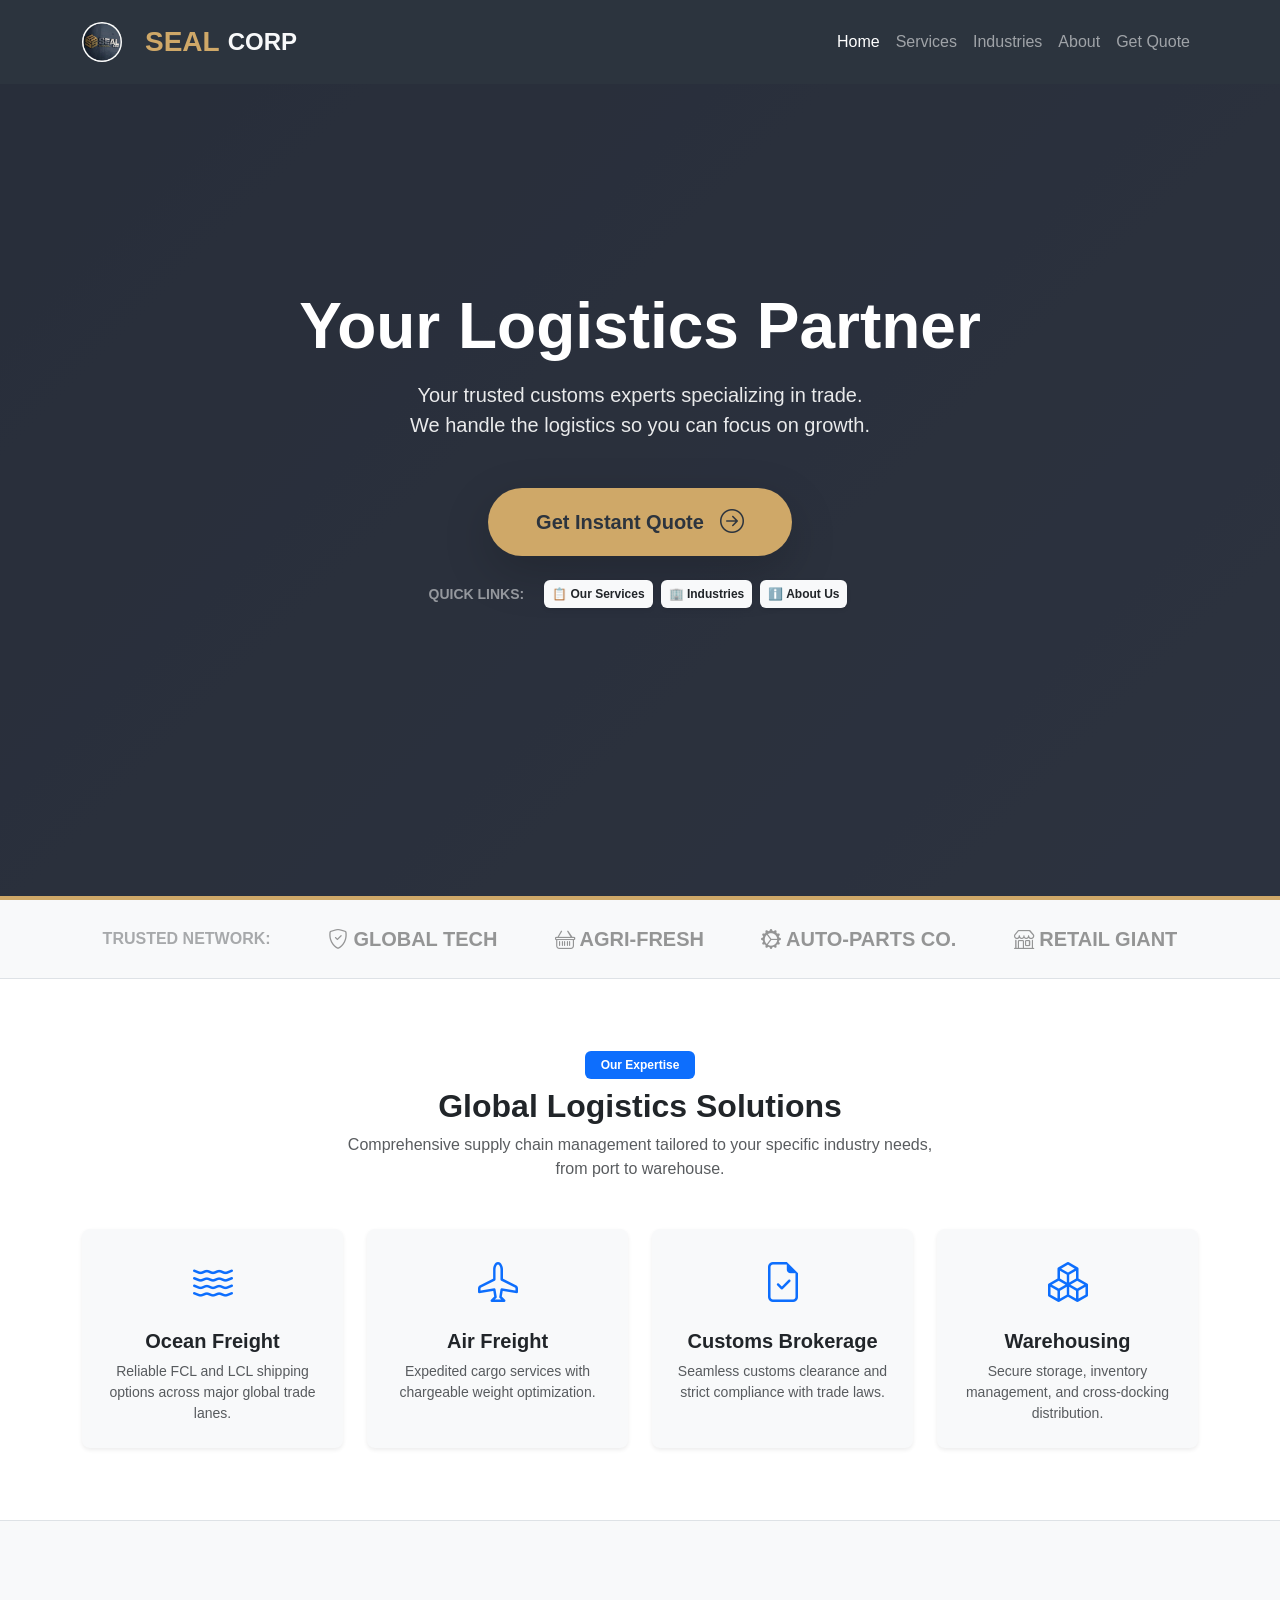
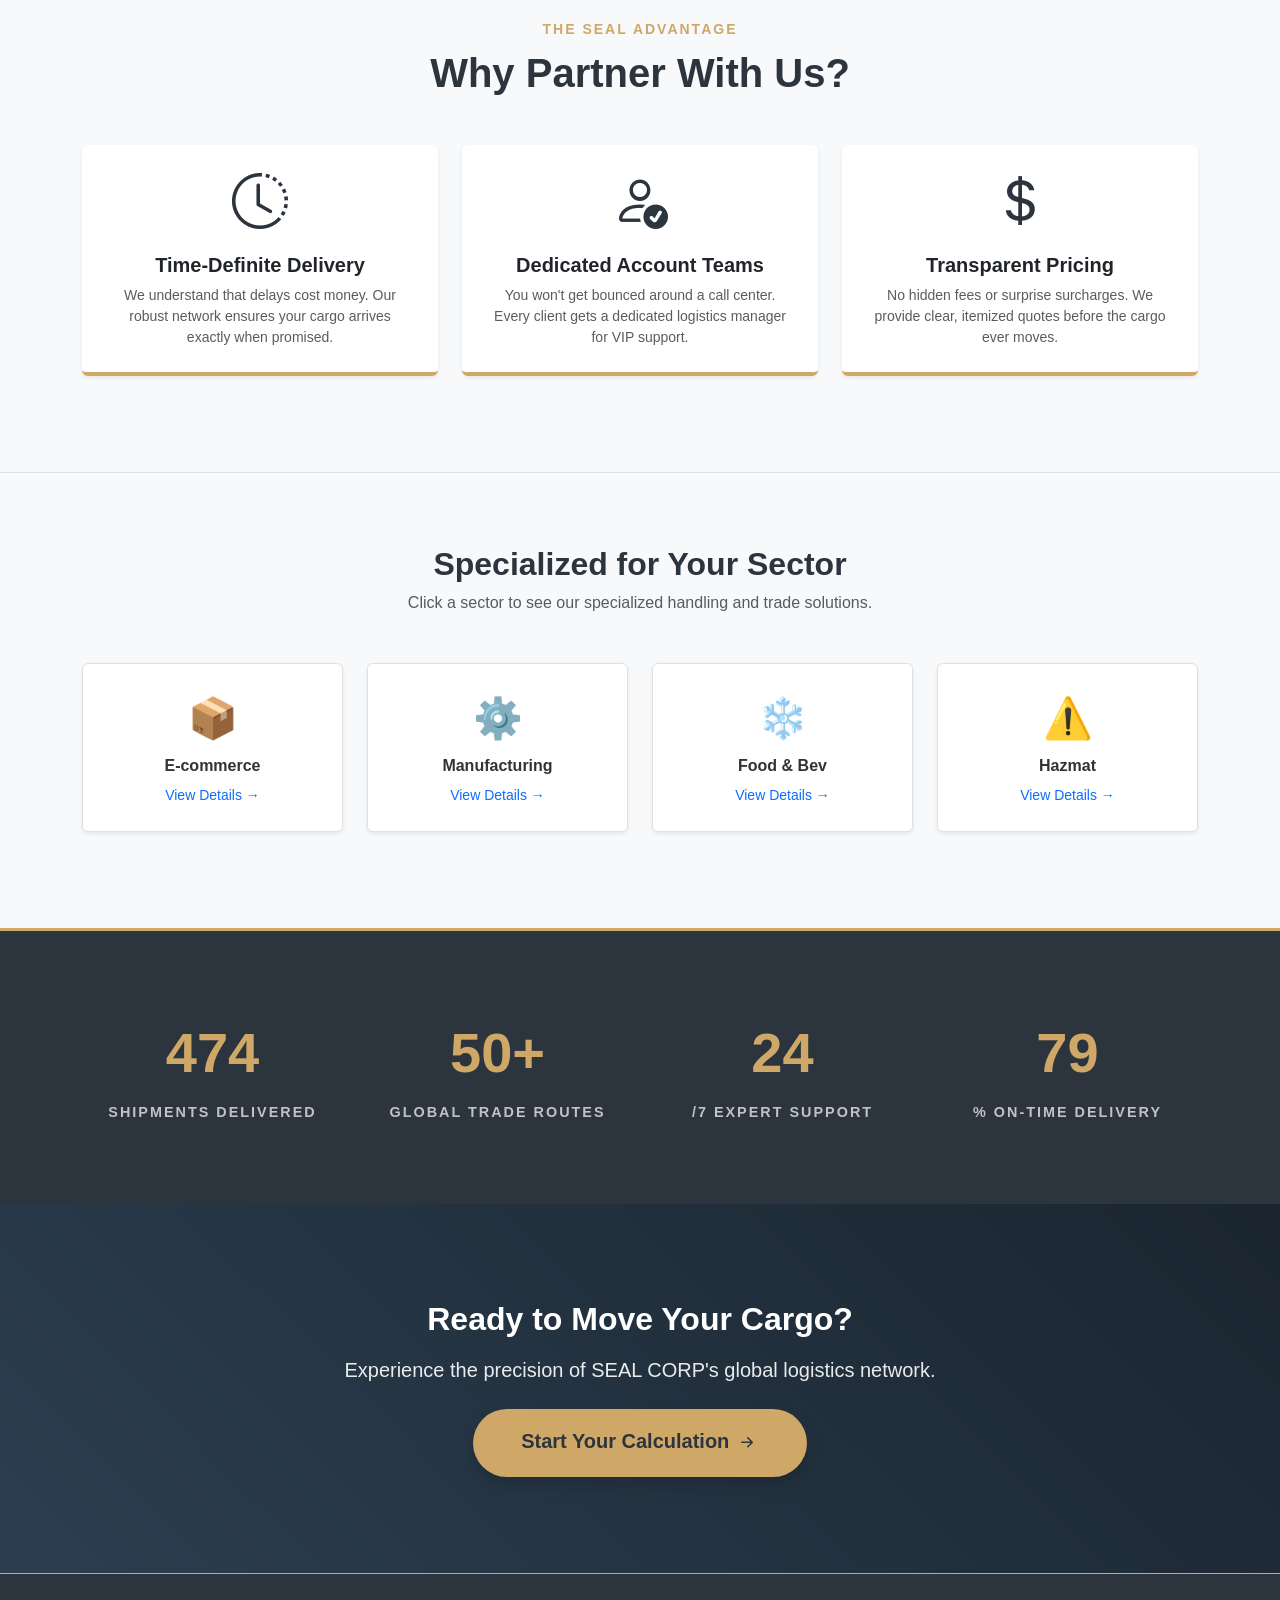
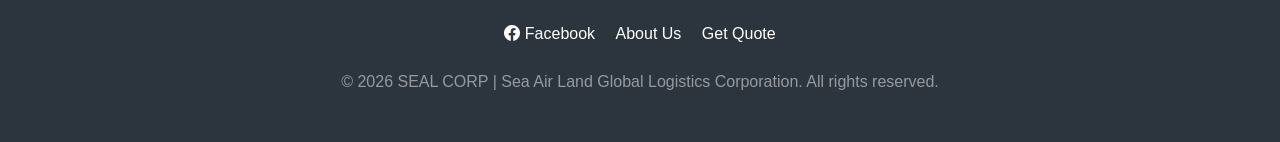
==== commit 331b364b: "Refactor: Replace trade lanes with SEAL Advantage, update motto, and clean up redundant contact info" ====
--- a/index.html
+++ b/index.html
@@ -43,7 +43,7 @@
         <div class="container text-center hero-content">
             <h1 class="display-3 fw-bold mb-3 text-white" data-aos="fade-up" data-aos-duration="1000">Your Logistics Partner</h1>
             <p class="lead mb-5 text-white" style="opacity: 0.9;" data-aos="fade-up" data-aos-delay="200">
-                Agile, personalized freight solutions for growing businesses. <br> We handle the logistics so you can focus on growth.
+                Your trusted customs experts specializing in trade. <br> We handle the logistics so you can focus on growth.
             </p>
             
             <div class="hero-search-container" data-aos="zoom-in" data-aos-delay="400">
@@ -123,6 +123,42 @@
     </section>
 
     
+
+    <section class="py-5 bg-light border-top border-bottom">
+        <div class="container py-5">
+            <div class="text-center mb-5" data-aos="fade-down">
+                <span class="text-gold fw-bold text-uppercase small" style="letter-spacing: 2px;">The SEAL Advantage</span>
+                <h2 class="display-6 fw-bold mt-2" style="color: var(--seal-dark);">Why Partner With Us?</h2>
+            </div>
+                
+            <div class="row g-4">
+                <div class="col-md-4" data-aos="fade-up" data-aos-delay="100">
+                    <div class="card border-0 shadow-sm p-4 h-100 text-center bg-white hover-lift" style="border-bottom: 4px solid var(--seal-gold) !important;">
+                        <i class="bi bi-clock-history display-4 mb-3" style="color: var(--seal-dark);"></i>
+                        <h5 class="fw-bold">Time-Definite Delivery</h5>
+                        <p class="text-muted small mb-0">We understand that delays cost money. Our robust network ensures your cargo arrives exactly when promised.</p>
+                    </div>
+                </div>
+                <div class="col-md-4" data-aos="fade-up" data-aos-delay="200">
+                    <div class="card border-0 shadow-sm p-4 h-100 text-center bg-white hover-lift" style="border-bottom: 4px solid var(--seal-gold) !important;">
+                        <i class="bi bi-person-check display-4 mb-3" style="color: var(--seal-dark);"></i>
+                        <h5 class="fw-bold">Dedicated Account Teams</h5>
+                        <p class="text-muted small mb-0">You won't get bounced around a call center. Every client gets a dedicated logistics manager for VIP support.</p>
+                    </div>
+                </div>
+                <div class="col-md-4" data-aos="fade-up" data-aos-delay="300">
+                    <div class="card border-0 shadow-sm p-4 h-100 text-center bg-white hover-lift" style="border-bottom: 4px solid var(--seal-gold) !important;">
+                        <i class="bi bi-currency-dollar display-4 mb-3" style="color: var(--seal-dark);"></i>
+                        <h5 class="fw-bold">Transparent Pricing</h5>
+                        <p class="text-muted small mb-0">No hidden fees or surprise surcharges. We provide clear, itemized quotes before the cargo ever moves.</p>
+                    </div>
+                </div>
+            </div>
+        </div>
+    </section>
+    
+
+
 
     <section id="industries" class="container py-5 mb-5 mt-4">
         <div class="text-center mb-5" data-aos="fade-up">
--- a/sealstyle.css
+++ b/sealstyle.css
@@ -292,4 +292,43 @@
     border-radius: 8px;
     margin-bottom: 20px;
 }
-
+/* ========================================== */
+/* PREMIUM SPACING UTILITIES                  */
+/* ========================================== */
+
+.section-padding {
+    padding-top: 140px !important;   /* Massive top gap */
+    padding-bottom: 140px !important;/* Massive bottom gap */
+}
+
+.section-divider {
+    border-bottom: 1px solid rgba(0,0,0,0.05); /* Very subtle line between sections */
+}
+
+/* Optional: Make the Hero section taller */
+.hero-section {
+    min-height: 100vh !important; /* Forces it to fill the entire screen height */
+    display: flex;
+    align-items: center;
+}
+
+/* ========================================== */
+/* ADVANTAGE CARDS HOVER ANIMATIONS           */
+/* ========================================== */
+.hover-lift {
+    transition: transform 0.3s ease, box-shadow 0.3s ease;
+}
+
+.hover-lift:hover {
+    transform: translateY(-10px);
+    box-shadow: 0 1rem 3rem rgba(0,0,0,.15) !important;
+}
+
+.hover-lift .bi {
+    transition: transform 0.3s ease, color 0.3s ease;
+}
+
+.hover-lift:hover .bi {
+    transform: scale(1.2);
+    color: var(--seal-gold) !important;
+}
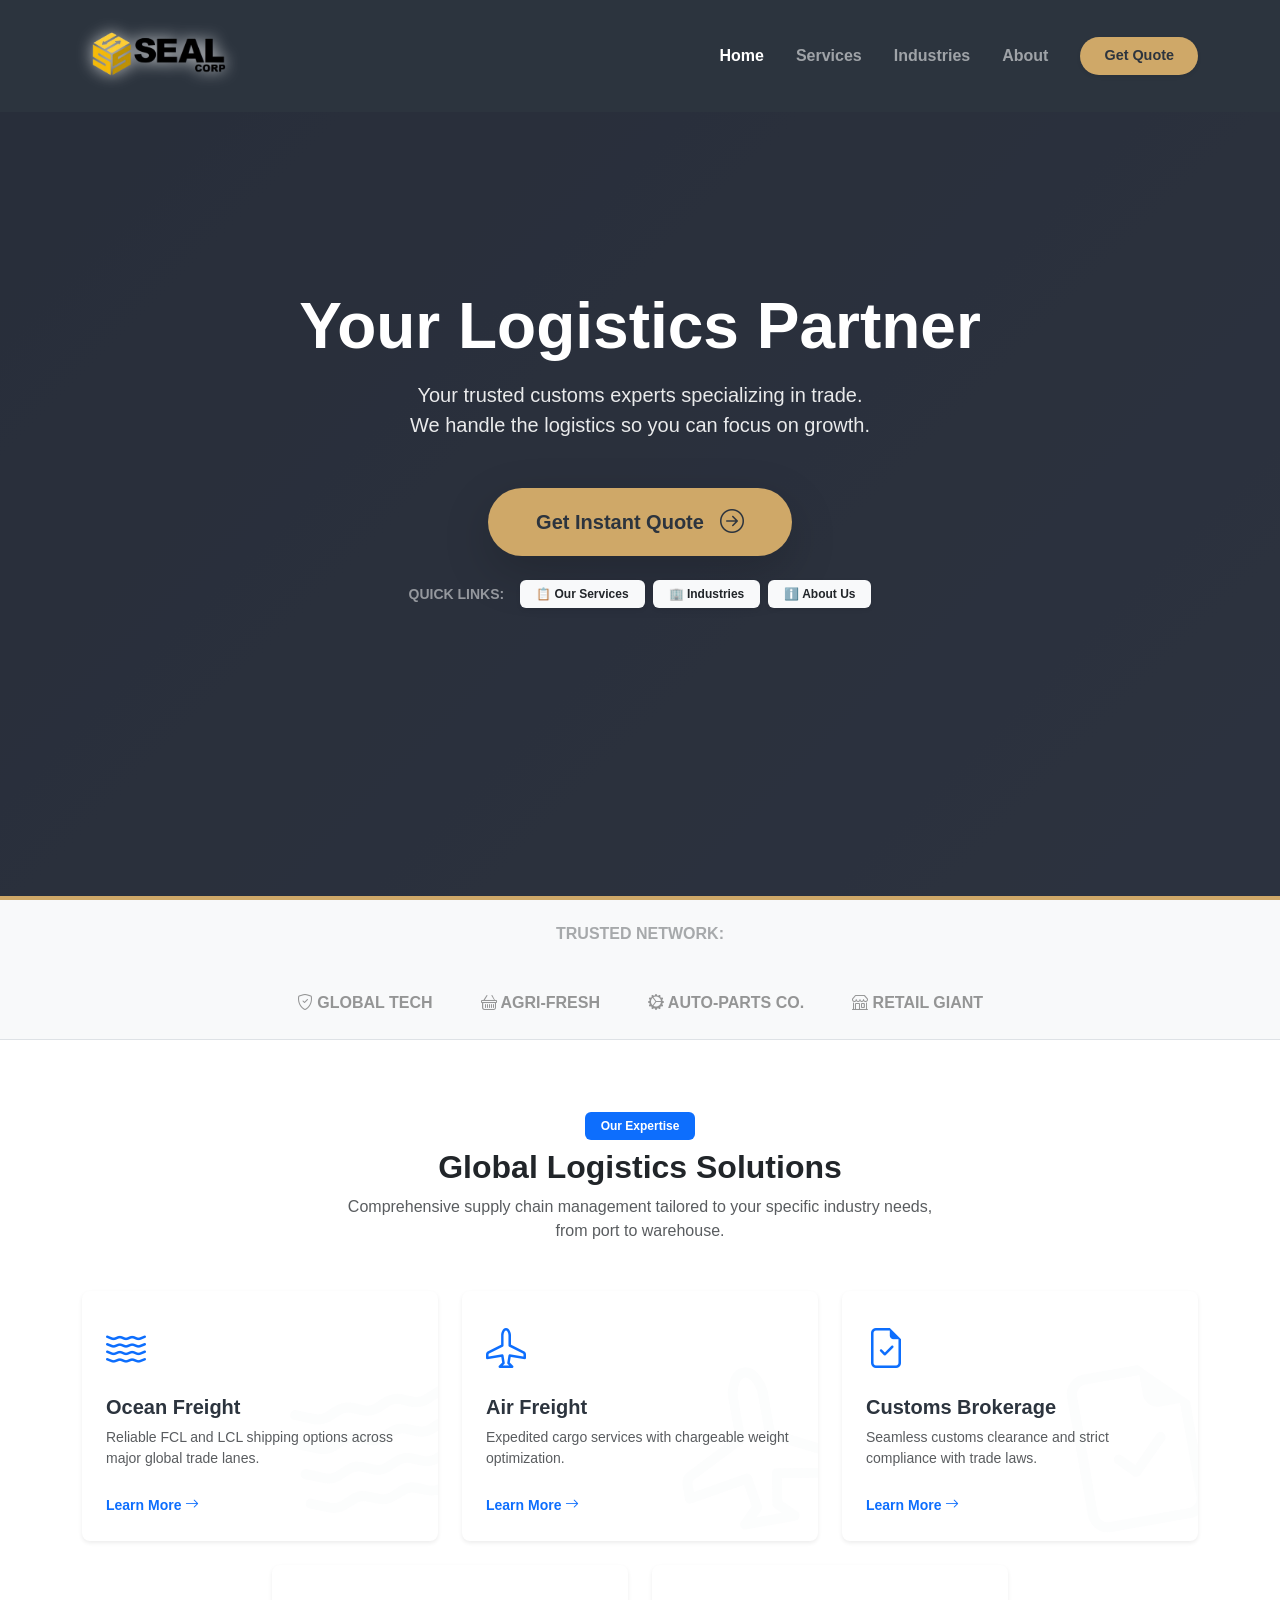
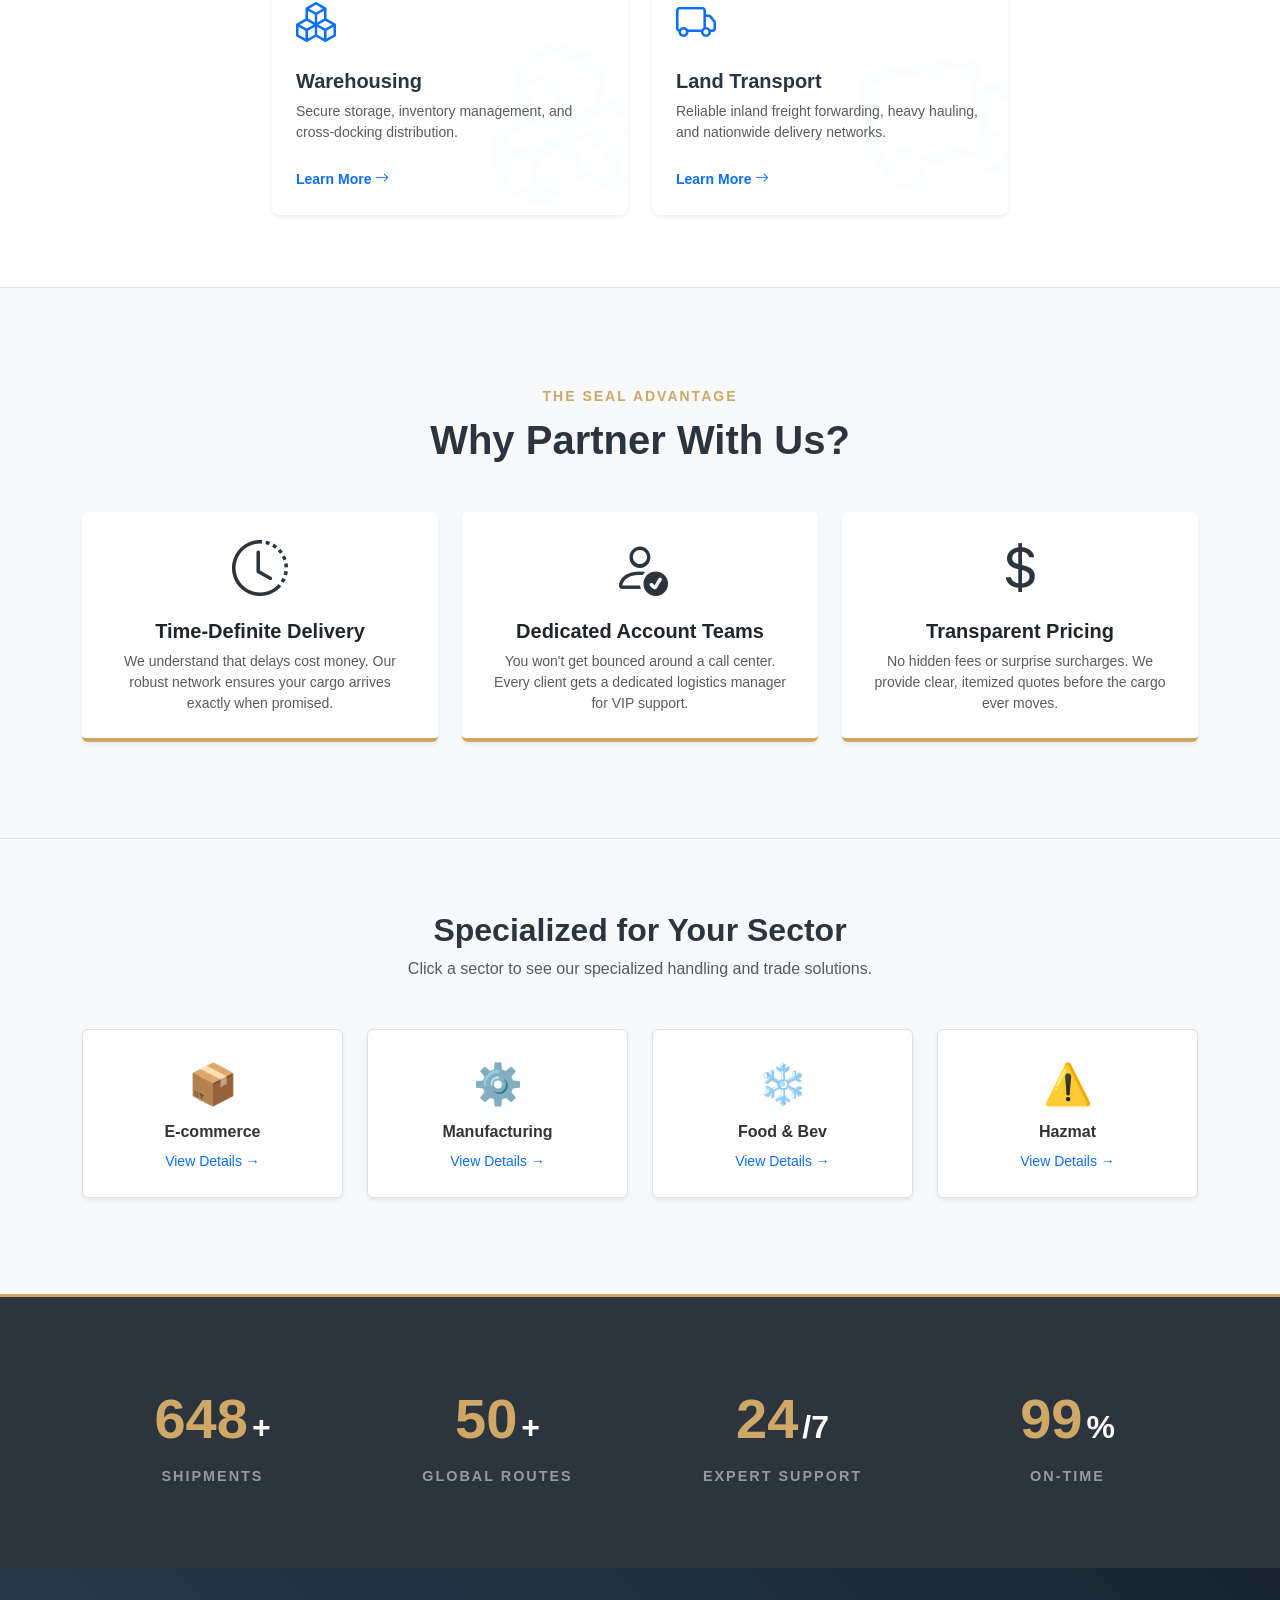
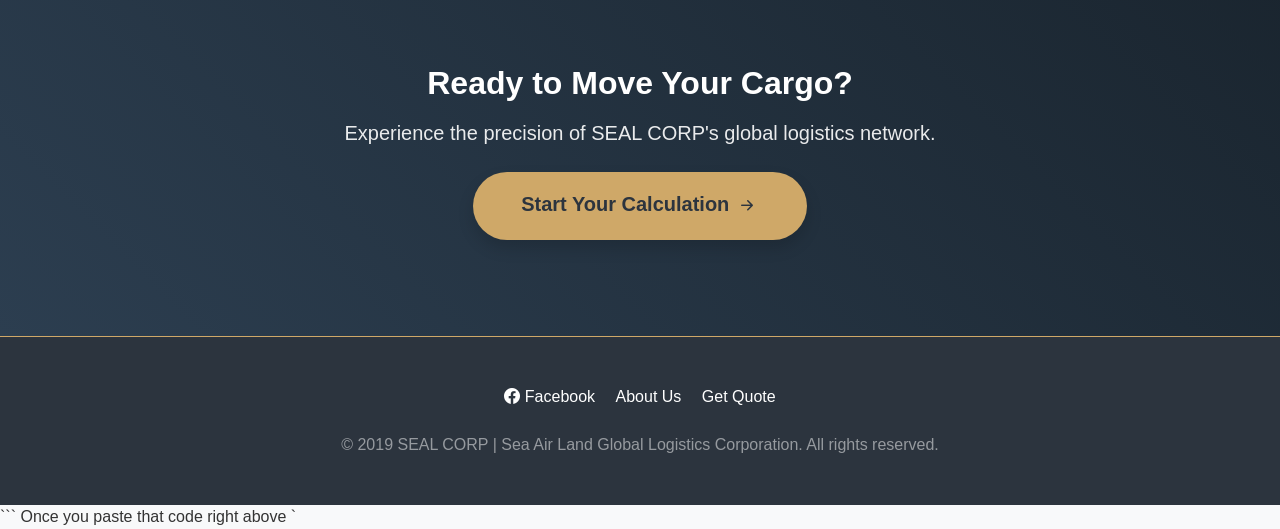
==== commit d9aebb5c: "sealwebsite version 1.3, optimize for mobile and fix logos" ====
--- a/index.html
+++ b/index.html
@@ -10,28 +10,47 @@
     <link href="https://unpkg.com/aos@2.3.1/dist/aos.css" rel="stylesheet">
     
     <link rel="stylesheet" href="sealstyle.css">
+    
+
+    
 </head>
 <body>
 
     <nav class="navbar navbar-expand-lg navbar-dark bg-seal-dark py-3 fixed-top" id="mainNav">
         <div class="container">
-            <a class="navbar-brand fw-bold d-flex align-items-center" href="index.html">
-                <img src="sealcorplogo.jpg" alt="SEAL Corp Logo" style="height: 40px;">
-                <span class="text-gold fs-3 ms-2">SEAL</span> <span class="ms-2 text-light fs-4">CORP</span>
-            </a>
+
+           <a class="navbar-brand d-flex align-items-center" href="index.html">
+    <img src="pictures/id_logo-removebg-preview.png" 
+     alt="SEAL CORP" 
+     class="brand-logo-wide" 
+     style="height: 70px; width: auto; max-width: 280px; object-fit: contain; transition: all 0.3s ease;">
+</a>
+
+                
             <button class="navbar-toggler" type="button" data-bs-toggle="collapse" data-bs-target="#navbarNav">
                 <span class="navbar-toggler-icon"></span>
             </button>
             <div class="collapse navbar-collapse" id="navbarNav">
-                <ul class="navbar-nav ms-auto">
-                    <li class="nav-item"><a class="nav-link active" href="index.html">Home</a></li>
-                    <li class="nav-item"><a class="nav-link" href="#services">Services</a></li>
-                    <li class="nav-item"><a class="nav-link" href="#industries">Industries</a></li>
-                    <li class="nav-item"><a class="nav-link" href="about.html">About</a></li>
-                    <li class="nav-item"><a class="nav-link" href="request.html">Get Quote</a></li>
+                <ul class="navbar-nav ms-auto align-items-center pb-3 pb-lg-0">
+                    <li class="nav-item px-2">
+                        <a class="nav-link active fw-semibold" href="index.html">Home</a>
+                    </li>
+                    <li class="nav-item px-2">
+                        <a class="nav-link fw-semibold" href="#services">Services</a>
+                    </li>
+                    <li class="nav-item px-2">
+                        <a class="nav-link fw-semibold" href="#industries">Industries</a>
+                    </li>
+                    <li class="nav-item px-2">
+                        <a class="nav-link fw-semibold" href="about.html">About</a>
+                    </li>
+                    <li class="nav-item ms-lg-3 mt-3 mt-lg-0">
+                        <a class="btn btn-gold px-4 py-2 fw-bold rounded-pill shadow-sm" href="request.html" style="font-size: 0.9rem;">
+                            Get Quote
+                        </a>
+                    </li>
                 </ul>
             </div>
-        </div>
     </nav>
 
     <header class="hero-section">
@@ -57,70 +76,119 @@
                     </button>
                 </div>
                 
-                <div class="popular-searches d-flex flex-wrap align-items-center justify-content-center mt-4" data-aos="fade-up" data-aos-delay="600">
-                    <span class="small me-3 text-white-50 fw-bold">QUICK LINKS:</span>
-                    <a href="#services" class="badge bg-light text-dark text-decoration-none p-2 mx-1 shadow-sm">📋 Our Services</a>
-                    <a href="#industries" class="badge bg-light text-dark text-decoration-none p-2 mx-1 shadow-sm">🏢 Industries</a>
-                    <a href="about.html" class="badge bg-light text-dark text-decoration-none p-2 mx-1 shadow-sm">ℹ️ About Us</a>
-                </div>
+                <div class="popular-searches d-flex flex-wrap align-items-center justify-content-center mt-4 gap-2" data-aos="fade-up" data-aos-delay="600">
+    <span class="small text-white-50 fw-bold pe-2">QUICK LINKS:</span>
+    <a href="#services" class="badge bg-light text-dark text-decoration-none p-2 px-3 shadow-sm">📋 Our Services</a>
+    <a href="#industries" class="badge bg-light text-dark text-decoration-none p-2 px-3 shadow-sm">🏢 Industries</a>
+    <a href="about.html" class="badge bg-light text-dark text-decoration-none p-2 px-3 shadow-sm">ℹ️ About Us</a>
+</div>
             </div>
         </div>
     </header>
 
     <section class="py-4 bg-light border-bottom">
         <div class="container">
-            <div class="d-flex flex-wrap justify-content-around align-items-center opacity-50">
-                <h6 class="fw-bold text-muted mb-0">TRUSTED NETWORK:</h6>
-                <span class="fs-5 fw-bold ms-3"><i class="bi bi-shield-check"></i> GLOBAL TECH</span>
-                <span class="fs-5 fw-bold ms-3"><i class="bi bi-basket"></i> AGRI-FRESH</span>
-                <span class="fs-5 fw-bold ms-3"><i class="bi bi-gear-wide-connected"></i> AUTO-PARTS CO.</span>
-                <span class="fs-5 fw-bold ms-3"><i class="bi bi-shop"></i> RETAIL GIANT</span>
+            <div class="d-flex flex-wrap justify-content-center align-items-center gap-3 gap-md-5 opacity-50">
+                
+                <h6 class="fw-bold text-muted mb-0 w-100 text-center d-md-inline w-md-auto">TRUSTED NETWORK:</h6>
+                
+                <span class="fs-6 fs-md-5 fw-bold"><i class="bi bi-shield-check"></i> GLOBAL TECH</span>
+                <span class="fs-6 fs-md-5 fw-bold"><i class="bi bi-basket"></i> AGRI-FRESH</span>
+                <span class="fs-6 fs-md-5 fw-bold"><i class="bi bi-gear-wide-connected"></i> AUTO-PARTS CO.</span>
+                <span class="fs-6 fs-md-5 fw-bold"><i class="bi bi-shop"></i> RETAIL GIANT</span>
+                
             </div>
         </div>
     </section>
 
-    <section class="py-5 bg-white" id="services">
-        <div class="container py-4">
-            <div class="text-center mb-5" data-aos="fade-up">
-                <span class="badge bg-primary px-3 py-2 mb-2">Our Expertise</span>
-                <h2 class="fw-bold" style="color: #212529;">Global Logistics Solutions</h2>
-                <p class="text-muted mx-auto" style="max-width: 600px;">
-                    Comprehensive supply chain management tailored to your specific industry needs, from port to warehouse.
-                </p>
-            </div>
-
-            <div class="row g-4">
-                <div class="col-md-6 col-lg-3" data-aos="fade-up" data-aos-delay="100">
-                    <div class="card service-card h-100 p-4 text-center border-0 shadow-sm bg-light">
-                        <i class="bi bi-water service-icon text-primary fs-1 mb-3"></i>
-                        <h5 class="fw-bold">Ocean Freight</h5>
-                        <p class="small text-muted mb-0">Reliable FCL and LCL shipping options across major global trade lanes.</p>
-                    </div>
-                </div>
-                <div class="col-md-6 col-lg-3" data-aos="fade-up" data-aos-delay="200">
-                    <div class="card service-card h-100 p-4 text-center border-0 shadow-sm bg-light">
-                        <i class="bi bi-airplane service-icon text-primary fs-1 mb-3"></i>
-                        <h5 class="fw-bold">Air Freight</h5>
-                        <p class="small text-muted mb-0">Expedited cargo services with chargeable weight optimization.</p>
-                    </div>
-                </div>
-                <div class="col-md-6 col-lg-3" data-aos="fade-up" data-aos-delay="300">
-                    <div class="card service-card h-100 p-4 text-center border-0 shadow-sm bg-light">
-                        <i class="bi bi-file-earmark-check service-icon text-primary fs-1 mb-3"></i>
-                        <h5 class="fw-bold">Customs Brokerage</h5>
-                        <p class="small text-muted mb-0">Seamless customs clearance and strict compliance with trade laws.</p>
-                    </div>
-                </div>
-                <div class="col-md-6 col-lg-3" data-aos="fade-up" data-aos-delay="400">
-                    <div class="card service-card h-100 p-4 text-center border-0 shadow-sm bg-light">
-                        <i class="bi bi-boxes service-icon text-primary fs-1 mb-3"></i>
-                        <h5 class="fw-bold">Warehousing</h5>
-                        <p class="small text-muted mb-0">Secure storage, inventory management, and cross-docking distribution.</p>
-                    </div>
-                </div>
-            </div>
-        </div>
-    </section>
+   <section class="py-5 bg-white" id="services">
+    <div class="container py-4">
+        <div class="text-center mb-5" data-aos="fade-up">
+            <span class="badge bg-primary px-3 py-2 mb-2">Our Expertise</span>
+            <h2 class="fw-bold" style="color: #212529;">Global Logistics Solutions</h2>
+            <p class="text-muted mx-auto" style="max-width: 600px;">
+                Comprehensive supply chain management tailored to your specific industry needs, from port to warehouse.
+            </p>
+        </div>
+
+        <div class="row g-4 justify-content-center">
+            
+            <div class="col-md-6 col-lg-4" data-aos="fade-up" data-aos-delay="100">
+                <div class="card service-card h-100 p-4 border-0 shadow-sm bg-white position-relative overflow-hidden text-start">
+                    <div class="mb-3 position-relative z-1">
+                        <i class="bi bi-water text-primary" style="font-size: 2.5rem;"></i>
+                    </div>
+                    <h5 class="fw-bold position-relative z-1" style="color: var(--seal-dark);">Ocean Freight</h5>
+                    <p class="small text-muted mb-4 position-relative z-1">Reliable FCL and LCL shipping options across major global trade lanes.</p>
+                    <div class="mt-auto position-relative z-1" style="cursor: pointer;">
+                        <a href="#" data-bs-toggle="modal" data-bs-target="#oceanModal" class="text-primary fw-bold small service-link text-decoration-none stretched-link">Learn More <i class="bi bi-arrow-right"></i></a>
+                    </div>
+                    <i class="bi bi-water position-absolute text-light" style="font-size: 10rem; right: -20px; bottom: -30px; opacity: 0.4; transform: rotate(-10deg); z-index: 0; pointer-events: none;"></i>
+                </div>
+            </div>
+            
+            <div class="col-md-6 col-lg-4" data-aos="fade-up" data-aos-delay="200">
+                <div class="card service-card h-100 p-4 border-0 shadow-sm bg-white position-relative overflow-hidden text-start">
+                    <div class="mb-3 position-relative z-1">
+                        <i class="bi bi-airplane text-primary" style="font-size: 2.5rem;"></i>
+                    </div>
+                    <h5 class="fw-bold position-relative z-1" style="color: var(--seal-dark);">Air Freight</h5>
+                    <p class="small text-muted mb-4 position-relative z-1">Expedited cargo services with chargeable weight optimization.</p>
+                    <div class="mt-auto position-relative z-1" style="cursor: pointer;">
+                        <a href="#" data-bs-toggle="modal" data-bs-target="#airModal" class="text-primary fw-bold small service-link text-decoration-none stretched-link">Learn More <i class="bi bi-arrow-right"></i></a>
+                    </div>
+                    <i class="bi bi-airplane position-absolute text-light" style="font-size: 10rem; right: -20px; bottom: -30px; opacity: 0.4; transform: rotate(-10deg); z-index: 0; pointer-events: none;"></i>
+                </div>
+            </div>
+            
+            <div class="col-md-6 col-lg-4" data-aos="fade-up" data-aos-delay="300">
+                <div class="card service-card h-100 p-4 border-0 shadow-sm bg-white position-relative overflow-hidden text-start">
+                    <div class="mb-3 position-relative z-1">
+                        <i class="bi bi-file-earmark-check text-primary" style="font-size: 2.5rem;"></i>
+                    </div>
+                    <h5 class="fw-bold position-relative z-1" style="color: var(--seal-dark);">Customs Brokerage</h5>
+                    <p class="small text-muted mb-4 position-relative z-1">Seamless customs clearance and strict compliance with trade laws.</p>
+                    <div class="mt-auto position-relative z-1" style="cursor: pointer;">
+                        <a href="#" data-bs-toggle="modal" data-bs-target="#customsModal" class="text-primary fw-bold small service-link text-decoration-none stretched-link">Learn More <i class="bi bi-arrow-right"></i></a>
+                    </div>
+                    <i class="bi bi-file-earmark-check position-absolute text-light" style="font-size: 10rem; right: -20px; bottom: -30px; opacity: 0.4; transform: rotate(-10deg); z-index: 0; pointer-events: none;"></i>
+                </div>
+            </div>
+            
+            <div class="col-md-6 col-lg-4" data-aos="fade-up" data-aos-delay="400">
+                <div class="card service-card h-100 p-4 border-0 shadow-sm bg-white position-relative overflow-hidden text-start">
+                    <div class="mb-3 position-relative z-1">
+                        <i class="bi bi-boxes text-primary" style="font-size: 2.5rem;"></i>
+                    </div>
+                    <h5 class="fw-bold position-relative z-1" style="color: var(--seal-dark);">Warehousing</h5>
+                    <p class="small text-muted mb-4 position-relative z-1">Secure storage, inventory management, and cross-docking distribution.</p>
+                    <div class="mt-auto position-relative z-1" style="cursor: pointer;">
+                        <a href="#" data-bs-toggle="modal" data-bs-target="#warehouseModal" class="text-primary fw-bold small service-link text-decoration-none stretched-link">Learn More <i class="bi bi-arrow-right"></i></a>
+                    </div>
+                    <i class="bi bi-boxes position-absolute text-light" style="font-size: 10rem; right: -20px; bottom: -30px; opacity: 0.4; transform: rotate(-10deg); z-index: 0; pointer-events: none;"></i>
+                </div>
+            </div>
+
+            <div class="col-md-6 col-lg-4" data-aos="fade-up" data-aos-delay="500">
+                <div class="card service-card h-100 p-4 border-0 shadow-sm bg-white position-relative overflow-hidden text-start">
+                    <div class="mb-3 position-relative z-1">
+                        <i class="bi bi-truck text-primary" style="font-size: 2.5rem;"></i>
+                    </div>
+                    <h5 class="fw-bold position-relative z-1" style="color: var(--seal-dark);">Land Transport</h5>
+                    <p class="small text-muted mb-4 position-relative z-1">Reliable inland freight forwarding, heavy hauling, and nationwide delivery networks.</p>
+                    <div class="mt-auto position-relative z-1" style="cursor: pointer;">
+                        <a href="#" data-bs-toggle="modal" data-bs-target="#landModal" class="text-primary fw-bold small service-link text-decoration-none stretched-link">Learn More <i class="bi bi-arrow-right"></i></a>
+                    </div>
+                    <i class="bi bi-truck position-absolute text-light" style="font-size: 10rem; right: -20px; bottom: -30px; opacity: 0.4; transform: rotate(-10deg); z-index: 0; pointer-events: none;"></i>
+                </div>
+            </div>
+
+        </div>
+    </div>
+</section>
+
+
+
 
     
 
@@ -209,28 +277,46 @@
         </div>
     </section>
 
-    <section class="stats-section">
-        <div class="container">
-            <div class="row g-4 text-center">
-                <div class="col-md-3" data-aos="fade-up">
+   <section class="stats-section">
+    <div class="container">
+        <div class="row g-4 text-center justify-content-center">
+            
+            <div class="col-6 col-md-3" data-aos="fade-up">
+                <div class="d-flex align-items-baseline justify-content-center text-white">
                     <span class="stat-number" data-target="1200">0</span>
-                    <span class="stat-label">Shipments Delivered</span>
-                </div>
-                <div class="col-md-3" data-aos="fade-up" data-aos-delay="100">
+                    <span class="ms-1 fs-2 fw-bold">+</span>
+                </div>
+                <span class="stat-label d-block text-white-50">Shipments</span>
+            </div>
+
+            <div class="col-6 col-md-3" data-aos="fade-up" data-aos-delay="100">
+                <div class="d-flex align-items-baseline justify-content-center text-white">
                     <span class="stat-number" data-target="50">0</span>
-                    <span class="stat-label">Global Trade Routes</span>
-                </div>
-                <div class="col-md-3" data-aos="fade-up" data-aos-delay="200">
+                    <span class="ms-1 fs-2 fw-bold">+</span>
+                </div>
+                <span class="stat-label d-block text-white-50">Global Routes</span>
+            </div>
+
+            <div class="col-6 col-md-3" data-aos="fade-up" data-aos-delay="200">
+                <div class="d-flex align-items-baseline justify-content-center text-white">
                     <span class="stat-number" data-target="24">0</span>
-                    <span class="stat-label">/7 Expert Support</span>
-                </div>
-                <div class="col-md-3" data-aos="fade-up" data-aos-delay="300">
+                    <span class="ms-1 fs-2 fw-bold">/7</span>
+                </div>
+                <span class="stat-label d-block text-white-50">Expert Support</span>
+            </div>
+
+            <div class="col-6 col-md-3" data-aos="fade-up" data-aos-delay="300">
+                <div class="d-flex align-items-baseline justify-content-center text-white">
                     <span class="stat-number" data-target="99">0</span>
-                    <span class="stat-label">% On-Time Delivery</span>
-                </div>
-            </div>
-        </div>
-    </section>
+                    <span class="ms-1 fs-2 fw-bold">%</span>
+                </div>
+                <span class="stat-label d-block text-white-50">On-Time</span>
+            </div>
+            
+        </div>
+    </div>
+</section>
+
 
     <section class="py-5 text-white" style="background: linear-gradient(45deg, #2c3e50, #1a252f);">
         <div class="container text-center py-5" data-aos="zoom-in">
@@ -249,9 +335,196 @@
                 <a href="about.html" class="text-white mx-2 text-decoration-none hover-gold">About Us</a>
                 <a href="request.html" class="text-white mx-2 text-decoration-none hover-gold">Get Quote</a>
             </div>
-            <p class="mb-0 text-white-50">&copy; 2026 SEAL CORP | Sea Air Land Global Logistics Corporation. All rights reserved.</p>
+            <p class="mb-0 text-white-50">&copy; 2019 SEAL CORP | Sea Air Land Global Logistics Corporation. All rights reserved.</p>
         </div>
     </footer>
+
+
+    <div id="service-modals-container">
+
+    <div class="modal fade" id="oceanModal" tabindex="-1" aria-hidden="true">
+        <div class="modal-dialog modal-lg modal-dialog-centered">
+            <div class="modal-content border-0 shadow-lg rounded-4">
+                <div class="modal-header bg-seal-dark text-white border-0 rounded-top-4 p-4">
+                    <div class="d-flex align-items-center">
+                        <i class="bi bi-water fs-2 me-3 text-gold"></i>
+                        <h4 class="modal-title fw-bold m-0">Ocean Freight Solutions</h4>
+                    </div>
+                    <button type="button" class="btn-close btn-close-white" data-bs-dismiss="modal" aria-label="Close"></button>
+                </div>
+                <div class="modal-body p-5">
+                    <h5 class="fw-bold text-primary mb-3">Cost-Effective Global Shipping</h5>
+                    <p class="text-muted mb-4">Our ocean freight services provide reliable and economical transport for your large-scale shipments. We navigate global trade lanes with precision, ensuring your cargo arrives safely and on schedule.</p>
+                    <div class="row g-4 mb-4">
+                        <div class="col-md-6">
+                            <div class="p-3 bg-light rounded-3 h-100 border-start border-4 border-primary">
+                                <h6 class="fw-bold">FCL (Full Container Load)</h6>
+                                <p class="small text-muted mb-0">Exclusive use of a 20ft or 40ft container for maximum security and direct routing.</p>
+                            </div>
+                        </div>
+                        <div class="col-md-6">
+                            <div class="p-3 bg-light rounded-3 h-100 border-start border-4 border-primary">
+                                <h6 class="fw-bold">LCL (Less than Container Load)</h6>
+                                <p class="small text-muted mb-0">Cost-sharing consolidation for smaller shipments. You only pay for the space you use.</p>
+                            </div>
+                        </div>
+                    </div>
+                </div>
+                <div class="modal-footer border-0 bg-light rounded-bottom-4 p-4 d-flex justify-content-between">
+                    <button type="button" class="btn btn-outline-secondary" data-bs-dismiss="modal">Close</button>
+                    <a href="request.html" class="btn btn-gold px-4 fw-bold text-white text-decoration-none">Request a Quote <i class="bi bi-box-arrow-up-right ms-2"></i></a>
+                </div>
+            </div>
+        </div>
+    </div>
+
+    <div class="modal fade" id="airModal" tabindex="-1" aria-hidden="true">
+        <div class="modal-dialog modal-lg modal-dialog-centered">
+            <div class="modal-content border-0 shadow-lg rounded-4">
+                <div class="modal-header bg-seal-dark text-white border-0 rounded-top-4 p-4">
+                    <div class="d-flex align-items-center">
+                        <i class="bi bi-airplane fs-2 me-3 text-gold"></i>
+                        <h4 class="modal-title fw-bold m-0">Air Freight Logistics</h4>
+                    </div>
+                    <button type="button" class="btn-close btn-close-white" data-bs-dismiss="modal" aria-label="Close"></button>
+                </div>
+                <div class="modal-body p-5">
+                    <h5 class="fw-bold text-primary mb-3">Time-Critical Delivery</h5>
+                    <p class="text-muted mb-4">When speed is your top priority, our air freight solutions ensure your cargo reaches its global destination swiftly and securely. We offer optimized routing to balance transit time and cost.</p>
+                    <div class="row g-4 mb-4">
+                        <div class="col-md-6">
+                            <div class="p-3 bg-light rounded-3 h-100 border-start border-4 border-primary">
+                                <h6 class="fw-bold">Express Consolidations</h6>
+                                <p class="small text-muted mb-0">Cost-effective shared space on scheduled flights for standard urgent cargo.</p>
+                            </div>
+                        </div>
+                        <div class="col-md-6">
+                            <div class="p-3 bg-light rounded-3 h-100 border-start border-4 border-primary">
+                                <h6 class="fw-bold">Direct & Charter Services</h6>
+                                <p class="small text-muted mb-0">Next-flight-out and full aircraft charters for highly sensitive or oversized shipments.</p>
+                            </div>
+                        </div>
+                    </div>
+                </div>
+                <div class="modal-footer border-0 bg-light rounded-bottom-4 p-4 d-flex justify-content-between">
+                    <button type="button" class="btn btn-outline-secondary" data-bs-dismiss="modal">Close</button>
+                    <a href="request.html" class="btn btn-gold px-4 fw-bold text-white text-decoration-none">Request a Quote <i class="bi bi-box-arrow-up-right ms-2"></i></a>
+                </div>
+            </div>
+        </div>
+    </div>
+
+    <div class="modal fade" id="customsModal" tabindex="-1" aria-hidden="true">
+        <div class="modal-dialog modal-lg modal-dialog-centered">
+            <div class="modal-content border-0 shadow-lg rounded-4">
+                <div class="modal-header bg-seal-dark text-white border-0 rounded-top-4 p-4">
+                    <div class="d-flex align-items-center">
+                        <i class="bi bi-file-earmark-check fs-2 me-3 text-gold"></i>
+                        <h4 class="modal-title fw-bold m-0">Customs Clearance & Compliance</h4>
+                    </div>
+                    <button type="button" class="btn-close btn-close-white" data-bs-dismiss="modal" aria-label="Close"></button>
+                </div>
+                <div class="modal-body p-5">
+                    <h5 class="fw-bold text-primary mb-3">Seamless Border Transitions</h5>
+                    <p class="text-muted mb-4">Navigating international trade regulations can be complex. Our licensed brokers handle all documentation, ensuring strict compliance while minimizing delays and avoiding costly penalties.</p>
+                    <div class="row g-4 mb-4">
+                        <div class="col-md-6">
+                            <div class="p-3 bg-light rounded-3 h-100 border-start border-4 border-primary">
+                                <h6 class="fw-bold">Import/Export Clearance</h6>
+                                <p class="small text-muted mb-0">Rapid processing of entries, duties, and taxes to keep your supply chain moving.</p>
+                            </div>
+                        </div>
+                        <div class="col-md-6">
+                            <div class="p-3 bg-light rounded-3 h-100 border-start border-4 border-primary">
+                                <h6 class="fw-bold">Trade Consulting</h6>
+                                <p class="small text-muted mb-0">Expert advice on tariff classifications, free trade agreements, and landed cost calculations.</p>
+                            </div>
+                        </div>
+                    </div>
+                </div>
+                <div class="modal-footer border-0 bg-light rounded-bottom-4 p-4 d-flex justify-content-between">
+                    <button type="button" class="btn btn-outline-secondary" data-bs-dismiss="modal">Close</button>
+                    <a href="request.html" class="btn btn-gold px-4 fw-bold text-white text-decoration-none">Request a Quote <i class="bi bi-box-arrow-up-right ms-2"></i></a>
+                </div>
+            </div>
+        </div>
+    </div>
+
+    <div class="modal fade" id="warehouseModal" tabindex="-1" aria-hidden="true">
+        <div class="modal-dialog modal-lg modal-dialog-centered">
+            <div class="modal-content border-0 shadow-lg rounded-4">
+                <div class="modal-header bg-seal-dark text-white border-0 rounded-top-4 p-4">
+                    <div class="d-flex align-items-center">
+                        <i class="bi bi-boxes fs-2 me-3 text-gold"></i>
+                        <h4 class="modal-title fw-bold m-0">Warehousing & Distribution</h4>
+                    </div>
+                    <button type="button" class="btn-close btn-close-white" data-bs-dismiss="modal" aria-label="Close"></button>
+                </div>
+                <div class="modal-body p-5">
+                    <h5 class="fw-bold text-primary mb-3">Strategic Inventory Management</h5>
+                    <p class="text-muted mb-4">More than just storage, our warehousing solutions are designed to optimize your inventory flow. We provide secure, modern facilities equipped to handle complex distribution requirements.</p>
+                    <div class="row g-4 mb-4">
+                        <div class="col-md-6">
+                            <div class="p-3 bg-light rounded-3 h-100 border-start border-4 border-primary">
+                                <h6 class="fw-bold">Secure Storage</h6>
+                                <p class="small text-muted mb-0">Short-term and long-term storage options with 24/7 security and climate control capabilities.</p>
+                            </div>
+                        </div>
+                        <div class="col-md-6">
+                            <div class="p-3 bg-light rounded-3 h-100 border-start border-4 border-primary">
+                                <h6 class="fw-bold">Value-Added Services</h6>
+                                <p class="small text-muted mb-0">Pick-and-pack, cross-docking, labeling, and quality control inspections.</p>
+                            </div>
+                        </div>
+                    </div>
+                </div>
+                <div class="modal-footer border-0 bg-light rounded-bottom-4 p-4 d-flex justify-content-between">
+                    <button type="button" class="btn btn-outline-secondary" data-bs-dismiss="modal">Close</button>
+                    <a href="request.html" class="btn btn-gold px-4 fw-bold text-white text-decoration-none">Request a Quote <i class="bi bi-box-arrow-up-right ms-2"></i></a>
+                </div>
+            </div>
+        </div>
+    </div>
+
+    <div class="modal fade" id="landModal" tabindex="-1" aria-hidden="true">
+        <div class="modal-dialog modal-lg modal-dialog-centered">
+            <div class="modal-content border-0 shadow-lg rounded-4">
+                <div class="modal-header bg-seal-dark text-white border-0 rounded-top-4 p-4">
+                    <div class="d-flex align-items-center">
+                        <i class="bi bi-truck fs-2 me-3 text-gold"></i>
+                        <h4 class="modal-title fw-bold m-0">Inland Freight & Trucking</h4>
+                    </div>
+                    <button type="button" class="btn-close btn-close-white" data-bs-dismiss="modal" aria-label="Close"></button>
+                </div>
+                <div class="modal-body p-5">
+                    <h5 class="fw-bold text-primary mb-3">Connecting the Final Miles</h5>
+                    <p class="text-muted mb-4">Our ground transportation network ensures your cargo moves efficiently across land borders and domestic routes. We provide reliable capacity for shipments of all sizes.</p>
+                    <div class="row g-4 mb-4">
+                        <div class="col-md-6">
+                            <div class="p-3 bg-light rounded-3 h-100 border-start border-4 border-primary">
+                                <h6 class="fw-bold">FTL & LTL</h6>
+                                <p class="small text-muted mb-0">Full Truckload for dedicated routes, and Less than Truckload for flexible, cost-effective delivery.</p>
+                            </div>
+                        </div>
+                        <div class="col-md-6">
+                            <div class="p-3 bg-light rounded-3 h-100 border-start border-4 border-primary">
+                                <h6 class="fw-bold">Heavy Haul</h6>
+                                <p class="small text-muted mb-0">Specialized chassis and flatbeds for industrial machinery and project cargo.</p>
+                            </div>
+                        </div>
+                    </div>
+                </div>
+                <div class="modal-footer border-0 bg-light rounded-bottom-4 p-4 d-flex justify-content-between">
+                    <button type="button" class="btn btn-outline-secondary" data-bs-dismiss="modal">Close</button>
+                    <a href="request.html" class="btn btn-gold px-4 fw-bold text-white text-decoration-none">Request a Quote <i class="bi bi-box-arrow-up-right ms-2"></i></a>
+                </div>
+            </div>
+        </div>
+    </div>
+
+</div> ```
+
+Once you paste that code right above `<div class="modal fade" id="ecommerceModal" tabindex="-1" aria-hidden="true">`, save the file, and do a hard refresh (**Ctrl + F5**) in your browser. The "Learn More" links on your Service cards will finally have popup windows to open!
 
     <div class="modal fade" id="ecommerceModal" tabindex="-1" aria-hidden="true">
         <div class="modal-dialog modal-lg modal-dialog-centered">
@@ -356,57 +629,10 @@
     <script src="https://cdn.jsdelivr.net/npm/bootstrap@5.3.0/dist/js/bootstrap.bundle.min.js"></script>
     <script src="https://unpkg.com/aos@2.3.1/dist/aos.js"></script>
     
-    <script>
-        // Initialize Animations
-        AOS.init({ duration: 800, once: true });
-        
-        // Counter Animation Logic
-        const counters = document.querySelectorAll('.stat-number');
-        const speed = 200; 
-
-        const animateCounters = () => {
-            counters.forEach(counter => {
-                const updateCount = () => {
-                    const target = +counter.getAttribute('data-target');
-                    const count = +counter.innerText;
-                    const inc = target / speed;
-
-                    if (count < target) {
-                        counter.innerText = Math.ceil(count + inc);
-                        setTimeout(updateCount, 1);
-                    } else {
-                        counter.innerText = target + (target === 24 || target === 99 ? "" : "+");
-                    }
-                };
-                updateCount();
-            });
-        };
-
-        // Trigger animation when the section is in view
-        let animated = false;
-        window.addEventListener('scroll', () => {
-            const statsSection = document.querySelector('.stats-section');
-            if(statsSection) {
-                const sectionPos = statsSection.getBoundingClientRect().top;
-                const screenPos = window.innerHeight;
-
-                if (sectionPos < screenPos && !animated) {
-                    animateCounters();
-                    animated = true;
-                }
-            }
-        });
-        
-        // Navbar scroll effect
-        window.addEventListener('scroll', () => {
-            const nav = document.getElementById('mainNav');
-            if (window.scrollY > 50) {
-                nav.style.backgroundColor = "rgba(44, 52, 62, 0.95)";
-                nav.style.backdropFilter = "blur(10px)";
-            } else {
-                nav.style.backgroundColor = "transparent";
-            }
-        });
-    </script>
+   <script src="https://cdn.jsdelivr.net/npm/bootstrap@5.3.0/dist/js/bootstrap.bundle.min.js"></script>
+
+    <script src="https://unpkg.com/aos@2.3.1/dist/aos.js"></script>
+    
+    <script src="sealscript.js?v=3"></script>
 </body>
 </html>
--- a/sealstyle.css
+++ b/sealstyle.css
@@ -331,4 +331,174 @@
 .hover-lift:hover .bi {
     transform: scale(1.2);
     color: var(--seal-gold) !important;
-}+}
+
+/* ========================================== */
+/* MOBILE & TABLET OPTIMIZATION               */
+/* ========================================== */
+
+/* Tablets and Phones (Smaller than 992px) */
+@media (max-width: 991.98px) {
+    .hero-section {
+        min-height: 80vh; /* Shorter hero on mobile */
+    }
+    .display-3 {
+        font-size: 2.5rem; /* Shrink title so it doesn't overlap */
+    }
+    .hero-content p {
+        font-size: 1.1rem !important;
+    }
+    .navbar-brand img {
+        height: 30px; /* Smaller logo for mobile nav */
+    }
+}
+
+/* Phones (Smaller than 768px) */
+@media (max-width: 767.98px) {
+    .section-padding {
+        padding: 40px 0; /* Less padding to save vertical space */
+    }
+    .stat-number {
+        font-size: 2rem;
+    }
+    /* Stack cards vertically with small gaps */
+    .row.g-4 > div {
+        margin-bottom: 10px;
+    }
+    /* Ensure buttons are "thumb-friendly" */
+    .btn-lg {
+        width: 100%;
+        margin-bottom: 10px;
+    }
+}
+
+/* ========================================== */
+/* OPTION 1: THE CONTOUR HALO (DROP SHADOW)   */
+/* ========================================== */
+.brand-logo-wide {
+    height: 55px;
+    width: auto; 
+    object-fit: contain; 
+    padding: 5px 0; /* Removed the wide padding since there is no background */
+    
+    /* Traces the exact shape of the PNG with a soft white light */
+    filter: drop-shadow(0px 0px 8px rgba(255, 255, 255, 0.8)); 
+    -webkit-filter: drop-shadow(0px 0px 8px rgba(255, 255, 255, 0.8)); /* For Safari */
+    
+    transition: all 0.3s ease;
+}
+
+/* Make the glow intensify on hover */
+.brand-logo-wide:hover {
+    transform: scale(1.03);
+    filter: drop-shadow(0px 0px 12px rgba(255, 255, 255, 1));
+    -webkit-filter: drop-shadow(0px 0px 12px rgba(255, 255, 255, 1));
+}
+
+@media (max-width: 767.98px) {
+    .brand-logo-wide {
+        height: 45px; 
+    }
+}
+
+
+/* ========================================== */
+/* SERVICE CARDS MODERN UI UPGRADE            */
+/* ========================================== */
+.service-card {
+    transition: all 0.3s ease-in-out;
+    cursor: pointer;
+    border-top: 4px solid transparent !important; /* Invisible border to prevent jumping */
+}
+
+/* Hover State */
+.service-card:hover {
+    transform: translateY(-8px);
+    box-shadow: 0 15px 30px rgba(0, 0, 0, 0.1) !important;
+    border-top: 4px solid var(--seal-gold) !important; /* Gold accent appears */
+}
+
+/* Make the arrow animate on hover */
+.service-link i {
+    transition: transform 0.2s ease-in-out;
+    display: inline-block;
+}
+
+.service-card:hover .service-link i {
+    transform: translateX(5px); /* Arrow shoots right */
+}
+
+
+/* ========================================== */
+/* MOBILE OPTIMIZATIONS (Phones & Tablets)    */
+/* ========================================== */
+@media (max-width: 767.98px) {
+    /* Shrink the giant Hero text so it doesn't overflow */
+    .hero-section h1.display-3 {
+        font-size: 2.5rem !important;
+    }
+    
+    .hero-section p.lead {
+        font-size: 1.1rem !important;
+        padding: 0 15px;
+    }
+
+    /* Reduce heavy padding so content isn't "squeezed" */
+    .py-5 {
+        padding-top: 3rem !important;
+        padding-bottom: 3rem !important;
+    }
+
+    .p-5 {
+        padding: 1.5rem !important;
+    }
+
+    /* Make buttons full-width for easier thumb-tapping */
+    .hero-search-container .btn-lg {
+        width: 85%; /* Shrunk from 100% to leave nice breathing room on the sides */
+        max-width: 320px; /* Prevents it from getting too wide on horizontal phones */
+        margin: 0 auto; /* Ensures it stays perfectly centered */
+        justify-content: center; /* Keeps the text and arrow centered inside the button */
+        font-size: 1.1rem !important;
+    }
+
+    /* Stack the calculator inputs in 2 columns instead of 1 long list */
+    #services .col-md-2, 
+    .col-md-3 {
+        width: 50% !important;
+        flex: 0 0 50%;
+    }
+
+    /* Fix the headquarters images in about.html */
+    #headquarters img.position-absolute {
+        position: relative !important;
+        width: 100% !important;
+        height: auto !important;
+        bottom: 0 !important;
+        right: 0 !important;
+        margin-top: 15px;
+        border: 4px solid var(--seal-gold) !important;
+    }
+}
+
+/* Mobile fixes for Logo and Stats */
+@media (max-width: 768px) {
+    .brand-logo-wide {
+        height: 50px !important; /* Slightly smaller for mobile headers */
+    }
+
+    .stat-number {
+        font-size: 2.5rem !important; /* Adjusting size so they fit side-by-side */
+    }
+
+    .stat-label {
+        font-size: 0.8rem !important;
+    }
+}
+
+/* Force symbols to stay attached to numbers */
+.stat-container {
+    display: inline-flex;
+    align-items: baseline;
+    white-space: nowrap; /* This prevents the /7 or % from jumping to a new line */
+}
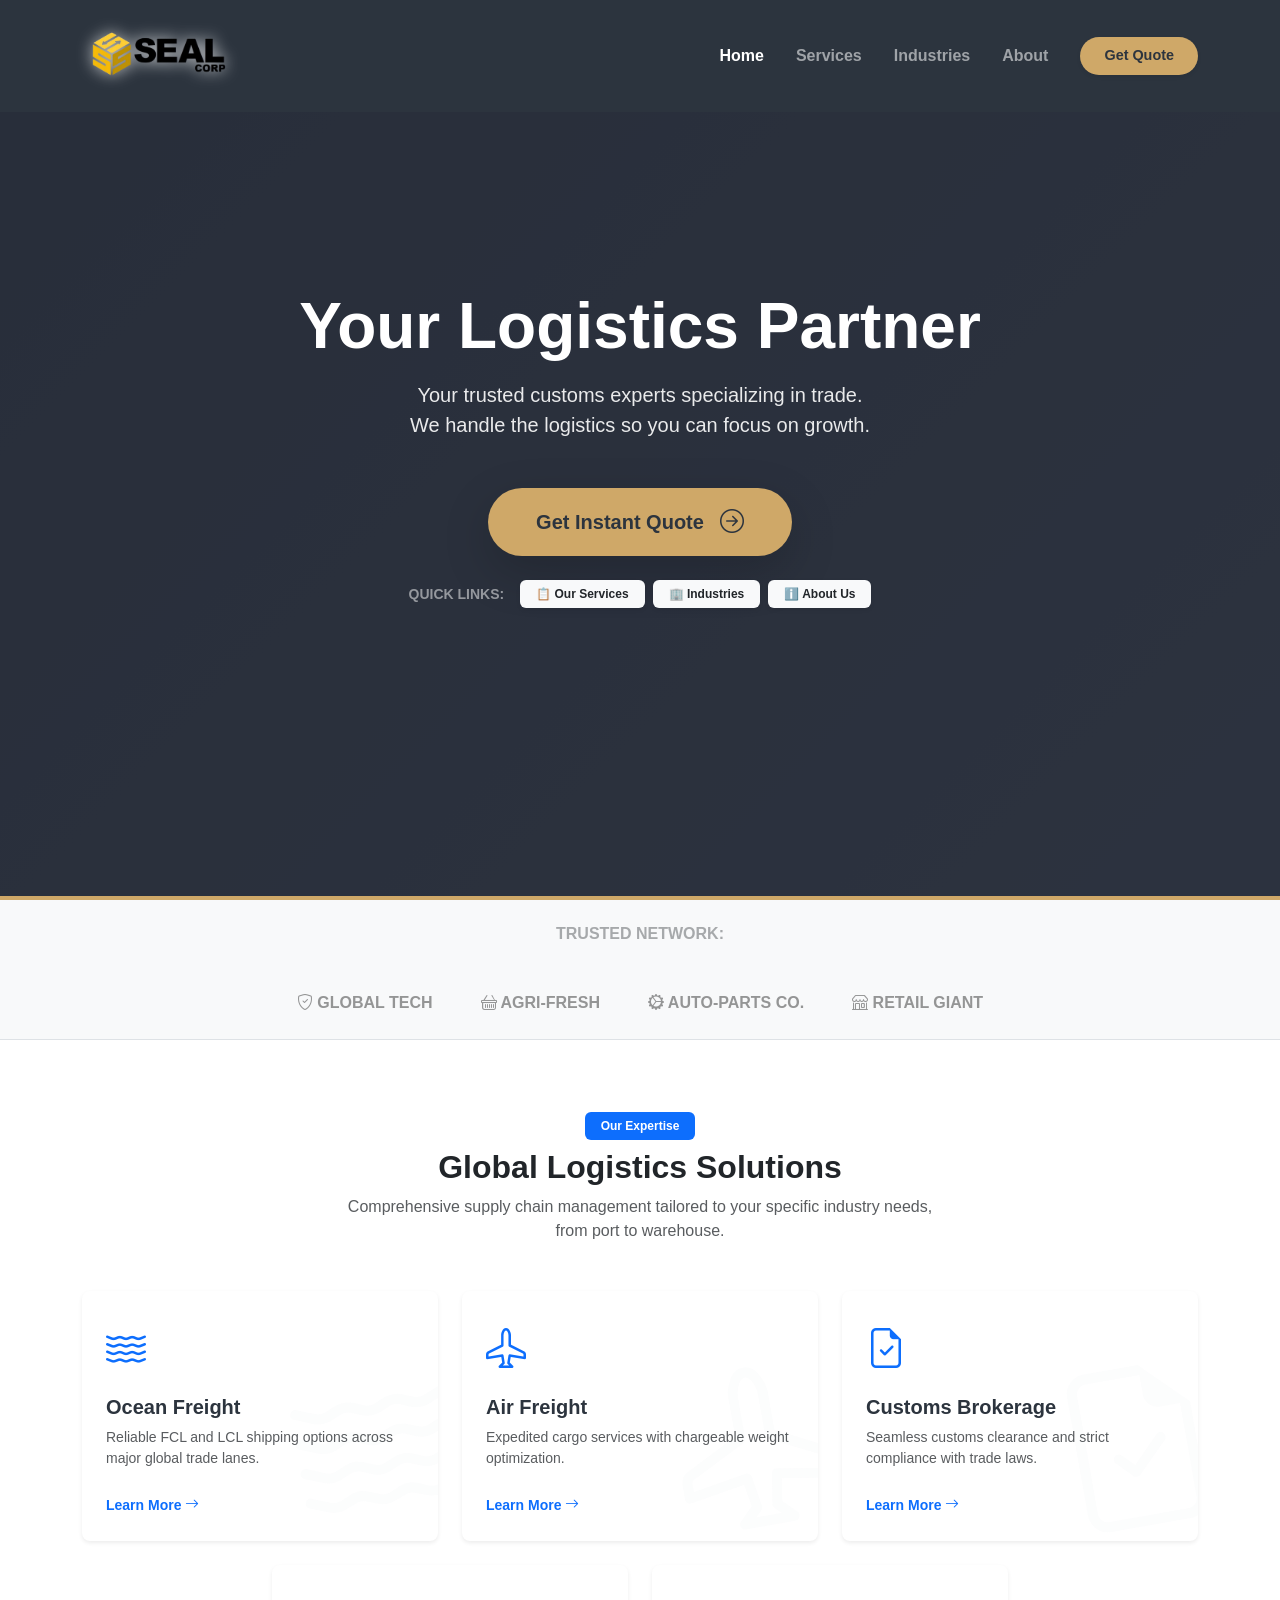
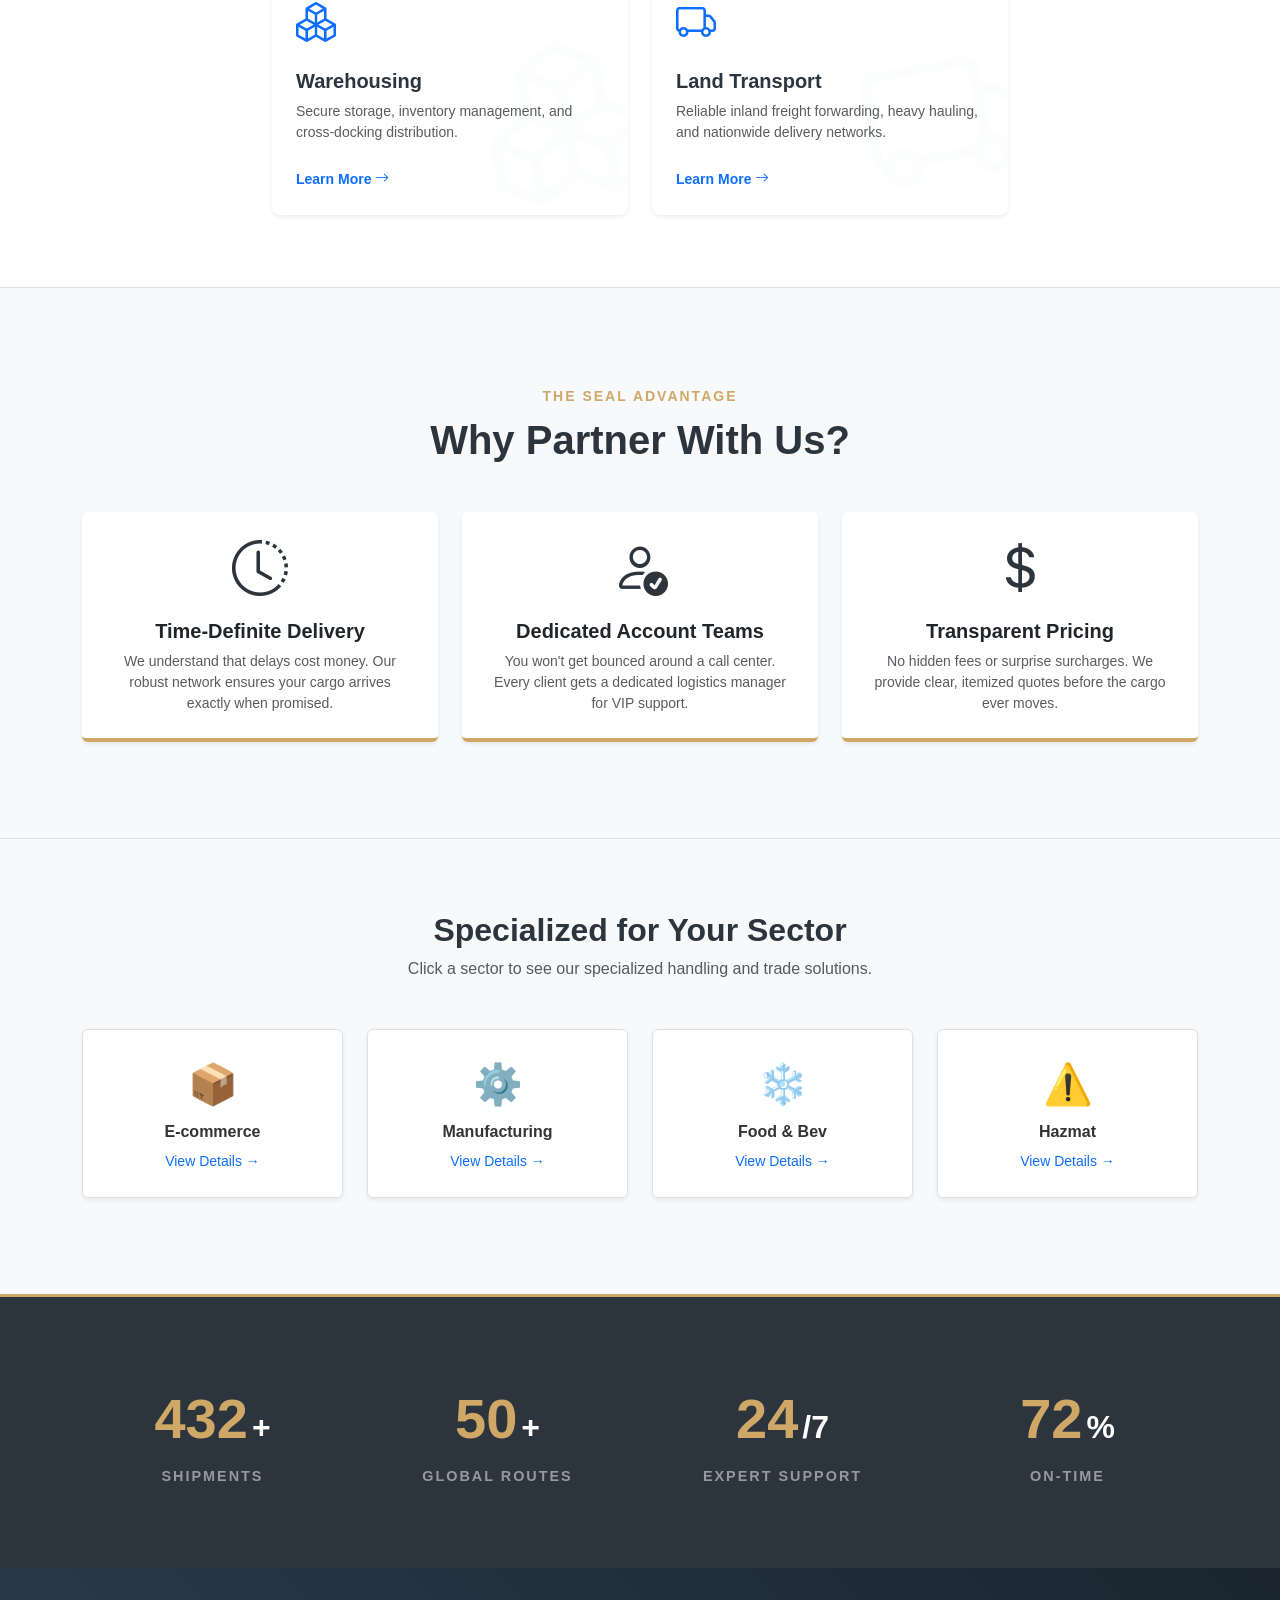
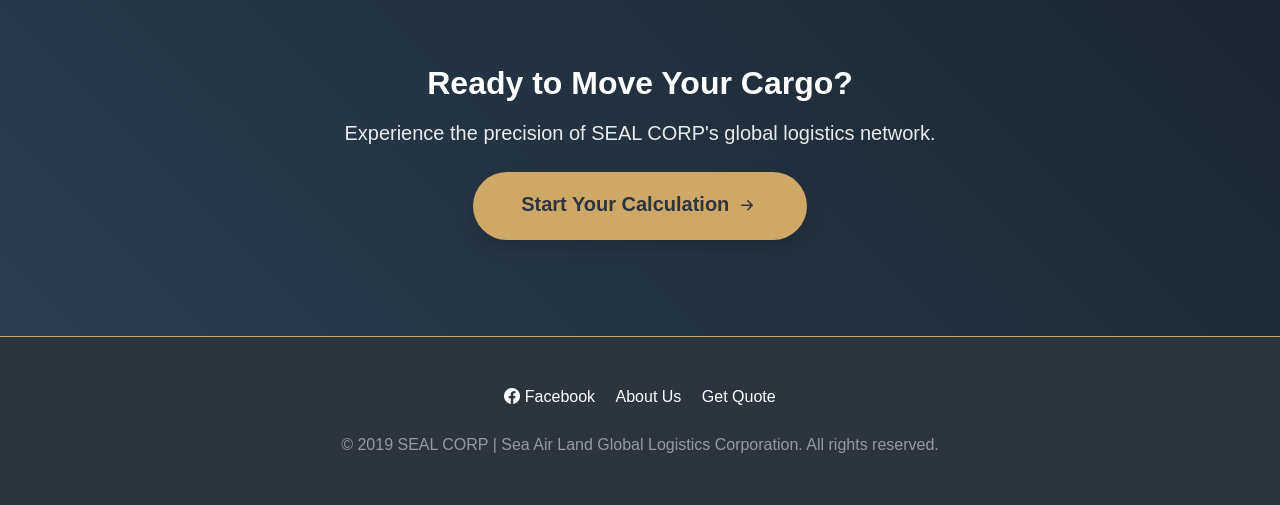
==== commit 8a2f8200: "Update CBM calculator UX and add Air Freight logic" ====
--- a/index.html
+++ b/index.html
@@ -522,9 +522,7 @@
         </div>
     </div>
 
-</div> ```
-
-Once you paste that code right above `<div class="modal fade" id="ecommerceModal" tabindex="-1" aria-hidden="true">`, save the file, and do a hard refresh (**Ctrl + F5**) in your browser. The "Learn More" links on your Service cards will finally have popup windows to open!
+
 
     <div class="modal fade" id="ecommerceModal" tabindex="-1" aria-hidden="true">
         <div class="modal-dialog modal-lg modal-dialog-centered">
--- a/sealstyle.css
+++ b/sealstyle.css
@@ -502,3 +502,43 @@
     align-items: baseline;
     white-space: nowrap; /* This prevents the /7 or % from jumping to a new line */
 }
+
+
+// ============================================================================
+// 5. CBM CALCULATOR LOGIC (Request Page)
+// ============================================================================
+// Make the function globally available so the HTML oninput attributes can find it
+window.calculateCBM = function() {
+    // 1. Get the values from the input boxes (default to 0 if empty)
+    const length = parseFloat(document.getElementById('calcLength').value) || 0;
+    const width = parseFloat(document.getElementById('calcWidth').value) || 0;
+    const height = parseFloat(document.getElementById('calcHeight').value) || 0;
+    const weight = parseFloat(document.getElementById('calcWeight').value) || 0;
+    const qty = parseFloat(document.getElementById('calcQty').value) || 1;
+
+    // 2. Calculate Total Volume (CBM) and Weight
+    // Formula: (L x W x H in cm) / 1,000,000 = CBM per piece
+    const totalVolume = ((length * width * height) / 1000000) * qty;
+    const totalWeight = weight * qty;
+
+    // 3. Update the big numbers on the screen
+    document.getElementById('totalCBM').innerText = totalVolume.toFixed(3);
+    document.getElementById('totalWeight').innerText = totalWeight.toFixed(2);
+
+    // 4. Update the Advice Button dynamically based on the volume
+    const adviceBtn = document.getElementById('containerAdvice');
+    
+    if (totalVolume === 0) {
+        adviceBtn.innerText = "Enter dimensions...";
+        adviceBtn.className = "btn btn-dark badge p-2 fs-6";
+    } else if (totalVolume < 15) {
+        adviceBtn.innerText = "💡 Recommended: LCL (Click to learn why)";
+        adviceBtn.className = "btn btn-primary badge p-2 fs-6 shadow-sm";
+    } else if (totalVolume >= 15 && totalVolume <= 33) {
+        adviceBtn.innerText = "💡 Recommended: 20ft FCL (Click to learn why)";
+        adviceBtn.className = "btn btn-success badge p-2 fs-6 shadow-sm";
+    } else {
+        adviceBtn.innerText = "💡 Recommended: 40ft/HQ FCL (Click to learn why)";
+        adviceBtn.className = "btn btn-success badge p-2 fs-6 shadow-sm";
+    }
+};
